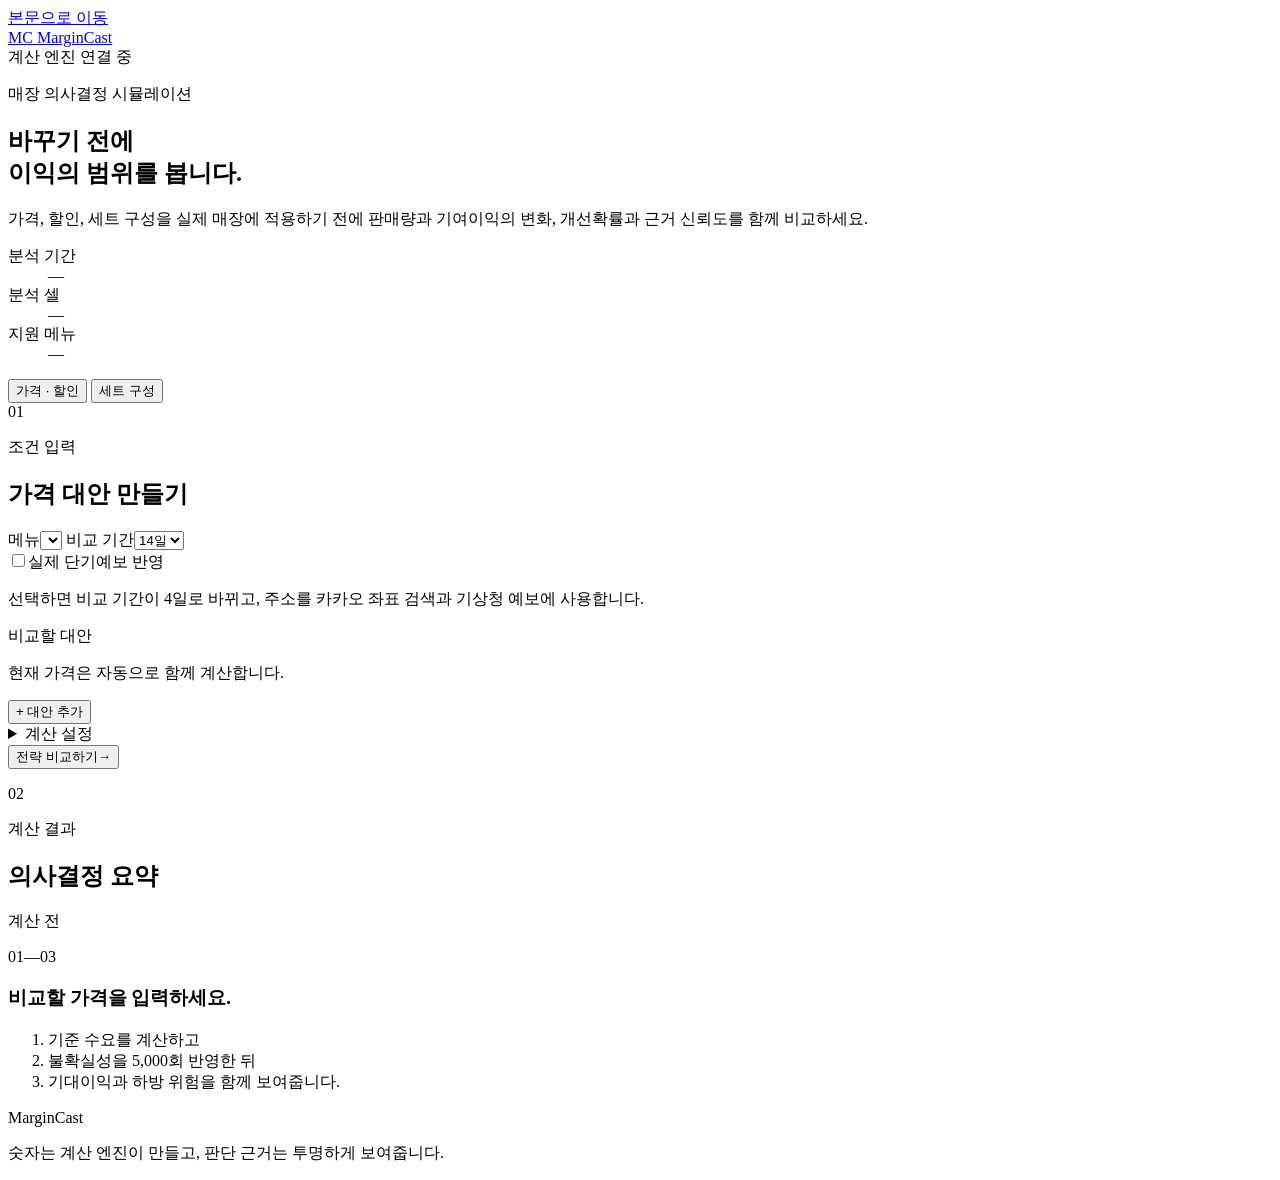
==== web/index.html @ 6df662b6 "feat: 실제 단기예보를 웹 가격 비교에 연결" ====
<!doctype html>
<html lang="ko">
<head>
  <meta charset="utf-8">
  <meta name="viewport" content="width=device-width, initial-scale=1">
  <meta name="description" content="가격·할인·세트 전략을 실행 전에 비교하는 MarginCast">
  <title>MarginCast — 매장 전략 시뮬레이션</title>
  <link rel="stylesheet" href="/assets/styles.css">
</head>
<body>
  <a class="skip-link" href="#main-content">본문으로 이동</a>

  <header class="site-header">
    <a class="brand" href="/" aria-label="MarginCast 홈">
      <span class="brand-mark" aria-hidden="true">MC</span>
      <span>MarginCast</span>
    </a>
    <div class="service-status" aria-live="polite">
      <span class="status-dot" id="status-dot"></span>
      <span id="service-status">계산 엔진 연결 중</span>
    </div>
  </header>

  <main id="main-content">
    <section class="intro" aria-labelledby="page-title">
      <p class="eyebrow">매장 의사결정 시뮬레이션</p>
      <h1 id="page-title">바꾸기 전에<br>이익의 범위를 봅니다.</h1>
      <p class="intro-copy">
        가격, 할인, 세트 구성을 실제 매장에 적용하기 전에 판매량과 기여이익의 변화,
        개선확률과 근거 신뢰도를 함께 비교하세요.
      </p>
      <dl class="data-strip" aria-label="현재 분석 데이터">
        <div><dt>분석 기간</dt><dd id="data-days">—</dd></div>
        <div><dt>분석 셀</dt><dd id="data-rows">—</dd></div>
        <div><dt>지원 메뉴</dt><dd id="menu-count">—</dd></div>
      </dl>
    </section>

    <nav class="mode-tabs" aria-label="시뮬레이션 종류" role="tablist">
      <button class="mode-tab is-active" id="price-tab" role="tab" aria-selected="true" aria-controls="price-panel" data-panel="price-panel">가격 · 할인</button>
      <button class="mode-tab" id="bundle-tab" role="tab" aria-selected="false" aria-controls="bundle-panel" data-panel="bundle-panel">세트 구성</button>
    </nav>

    <section class="simulator" id="price-panel" role="tabpanel" aria-labelledby="price-tab">
      <form class="control-panel" id="price-form">
        <div class="panel-heading">
          <span class="step-number">01</span>
          <div><p class="section-kicker">조건 입력</p><h2>가격 대안 만들기</h2></div>
        </div>

        <div class="form-grid compact-grid">
          <label>메뉴<select id="menu-select" name="menu_id" required></select></label>
          <label>비교 기간<select id="price-horizon" name="horizon_days"><option value="4">4일</option><option value="7">7일</option><option value="14" selected>14일</option><option value="30">30일</option></select></label>
        </div>

        <div class="forecast-option">
          <label class="check-label"><input id="use-forecast" type="checkbox"><span>실제 단기예보 반영</span></label>
          <p>선택하면 비교 기간이 4일로 바뀌고, 주소를 카카오 좌표 검색과 기상청 예보에 사용합니다.</p>
          <div id="forecast-address-field" hidden>
            <label>매장 주소<input id="store-address" maxlength="200" autocomplete="street-address" placeholder="도로명 또는 지번 주소"></label>
          </div>
        </div>

        <div class="scenario-heading">
          <div><span class="field-label">비교할 대안</span><p>현재 가격은 자동으로 함께 계산합니다.</p></div>
          <button class="text-button" type="button" id="add-scenario">+ 대안 추가</button>
        </div>
        <div class="scenario-list" id="scenario-list"></div>

        <details class="advanced-options">
          <summary>계산 설정</summary>
          <div class="form-grid compact-grid">
            <label>Monte Carlo 반복<input id="price-simulations" type="number" min="100" max="50000" step="100" value="5000"></label>
            <label>재현 seed<input id="price-seed" type="number" min="0" max="4294967295" value="42"></label>
          </div>
        </details>

        <button class="primary-button" id="price-submit" type="submit"><span>전략 비교하기</span><span aria-hidden="true">→</span></button>
        <p class="form-message" id="price-message" role="alert"></p>
      </form>

      <section class="result-panel" aria-labelledby="price-result-title">
        <div class="panel-heading result-heading">
          <span class="step-number">02</span>
          <div><p class="section-kicker">계산 결과</p><h2 id="price-result-title">의사결정 요약</h2></div>
          <span class="decision-badge is-idle" id="price-decision">계산 전</span>
        </div>

        <div class="empty-result" id="price-empty">
          <p class="empty-index">01—03</p>
          <h3>비교할 가격을 입력하세요.</h3>
          <ol><li>기준 수요를 계산하고</li><li>불확실성을 5,000회 반영한 뒤</li><li>기대이익과 하방 위험을 함께 보여줍니다.</li></ol>
        </div>

        <div class="result-content" id="price-result" hidden>
          <p class="recommendation-name" id="price-recommendation-name"></p>
          <p class="recommendation-reason" id="price-recommendation-reason"></p>
          <p class="context-line" id="price-weather-context"></p>
          <div class="metric-grid">
            <div class="metric-primary"><span>기대 기여이익 변화</span><strong id="price-profit-delta">—</strong></div>
            <div><span>80% 예상 범위</span><strong id="price-profit-range">—</strong></div>
            <div><span>개선확률</span><strong id="price-success">—</strong></div>
            <div><span>근거 신뢰도</span><strong id="price-confidence">—</strong></div>
          </div>
          <div class="comparison-block">
            <div class="result-subheading"><h3>전략별 기여이익</h3><span>막대는 기대값 기준</span></div>
            <div class="bar-chart" id="price-chart"></div>
          </div>
          <aside class="evidence-note"><span>해석 기준</span><p id="price-evidence"></p></aside>
        </div>
      </section>
    </section>

    <section class="simulator" id="bundle-panel" role="tabpanel" aria-labelledby="bundle-tab" hidden>
      <form class="control-panel" id="bundle-form">
        <div class="panel-heading">
          <span class="step-number">01</span>
          <div><p class="section-kicker">가정 입력</p><h2>세트 전략 만들기</h2></div>
        </div>
        <label>전략 이름<input id="bundle-name" value="치킨마요 · 콜라 세트" maxlength="50" required></label>
        <div class="form-grid compact-grid">
          <label>세트 가격<input id="bundle-price" type="number" min="1000" max="100000" step="100" value="10000" required><small>원</small></label>
          <label>비교 기간<select id="bundle-horizon"><option value="7">7일</option><option value="14" selected>14일</option><option value="30">30일</option></select></label>
        </div>
        <div class="rate-grid">
          <label>단품 고객 전환율<input id="take-rate" type="number" min="0" max="100" step="1" value="30"><small>%</small></label>
          <label>기존 동시구매 전환율<input id="copurchase-rate" type="number" min="0" max="100" step="1" value="55"><small>%</small></label>
          <label>신규 수요율<input id="incremental-rate" type="number" min="0" max="100" step="1" value="10"><small>%</small></label>
          <label>다른 메뉴 잠식률<input id="cannibalization-rate" type="number" min="0" max="100" step="1" value="2"><small>%</small></label>
        </div>
        <p class="assumption-warning">네 비율은 아직 관측값이 아닌 실험 가정입니다. 결과 신뢰도는 보수적으로 제한됩니다.</p>
        <button class="primary-button" id="bundle-submit" type="submit"><span>세트 효과 계산하기</span><span aria-hidden="true">→</span></button>
        <p class="form-message" id="bundle-message" role="alert"></p>
      </form>

      <section class="result-panel" aria-labelledby="bundle-result-title">
        <div class="panel-heading result-heading">
          <span class="step-number">02</span>
          <div><p class="section-kicker">계산 결과</p><h2 id="bundle-result-title">세트 판단 요약</h2></div>
          <span class="decision-badge is-idle" id="bundle-decision">계산 전</span>
        </div>
        <div class="empty-result" id="bundle-empty">
          <p class="empty-index">TAKE RATE</p>
          <h3>전환과 잠식 가정을 조정하세요.</h3>
          <p>예상 이익이 높더라도 근거가 가정뿐이면 작은 실험부터 권합니다.</p>
        </div>
        <div class="result-content" id="bundle-result" hidden>
          <p class="recommendation-name" id="bundle-recommendation-name"></p>
          <p class="recommendation-reason" id="bundle-recommendation-reason"></p>
          <div class="metric-grid">
            <div class="metric-primary"><span>기대 기여이익 변화</span><strong id="bundle-profit-delta">—</strong></div>
            <div><span>80% 예상 범위</span><strong id="bundle-profit-range">—</strong></div>
            <div><span>개선확률</span><strong id="bundle-success">—</strong></div>
            <div><span>근거 신뢰도</span><strong id="bundle-confidence">—</strong></div>
          </div>
          <div class="flow-summary" id="bundle-orders"></div>
          <aside class="evidence-note"><span>해석 기준</span><p id="bundle-evidence"></p></aside>
        </div>
      </section>
    </section>
  </main>

  <footer><span>MarginCast</span><p>숫자는 계산 엔진이 만들고, 판단 근거는 투명하게 보여줍니다.</p></footer>

  <template id="scenario-template">
    <fieldset class="scenario-row">
      <legend class="visually-hidden">가격 대안</legend>
      <label>이름<input class="scenario-name" maxlength="50" required></label>
      <label>정가<input class="scenario-price" type="number" min="1000" max="100000" step="100" required><small>원</small></label>
      <label>할인<input class="scenario-discount" type="number" min="0" step="100" value="0" required><small>원</small></label>
      <button class="remove-button" type="button" aria-label="이 대안 삭제">×</button>
    </fieldset>
  </template>
  <script src="/assets/app.js" defer></script>
</body>
</html>
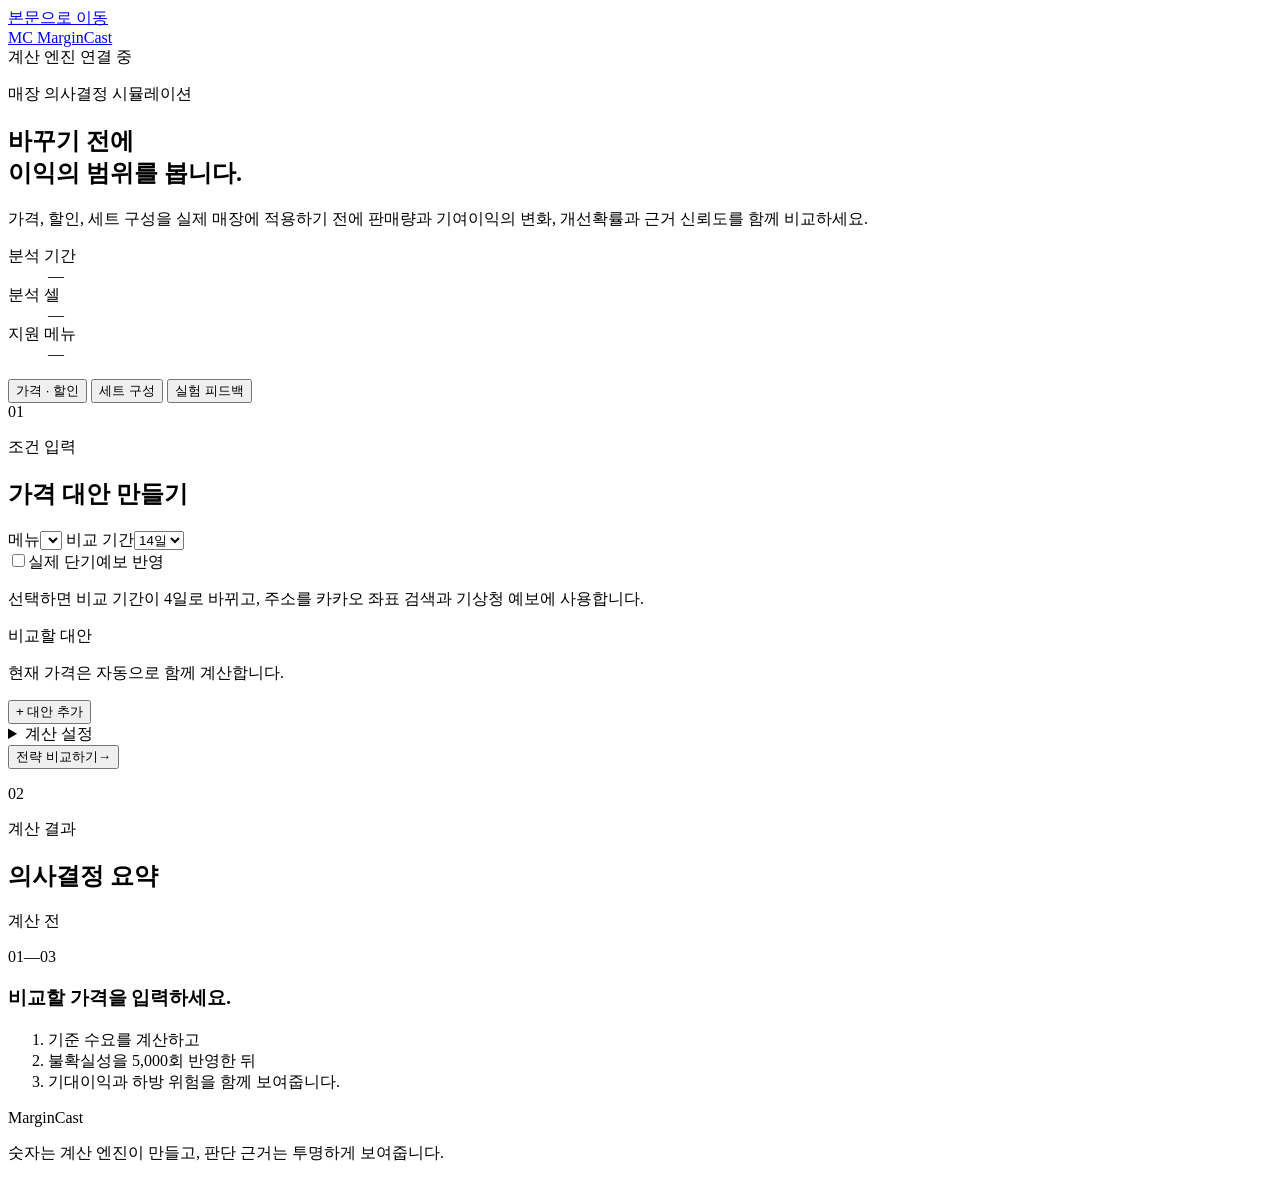
==== commit 1cdbd649: "feat: 실험 계획과 실제 결과 기록 화면 연결" ====
--- a/web/index.html
+++ b/web/index.html
@@ -39,6 +39,7 @@
     <nav class="mode-tabs" aria-label="시뮬레이션 종류" role="tablist">
       <button class="mode-tab is-active" id="price-tab" role="tab" aria-selected="true" aria-controls="price-panel" data-panel="price-panel">가격 · 할인</button>
       <button class="mode-tab" id="bundle-tab" role="tab" aria-selected="false" aria-controls="bundle-panel" data-panel="bundle-panel">세트 구성</button>
+      <button class="mode-tab" id="feedback-tab" role="tab" aria-selected="false" aria-controls="feedback-panel" data-panel="feedback-panel">실험 피드백</button>
     </nav>
 
     <section class="simulator" id="price-panel" role="tabpanel" aria-labelledby="price-tab">
@@ -155,6 +156,78 @@
           </div>
           <div class="flow-summary" id="bundle-orders"></div>
           <aside class="evidence-note"><span>해석 기준</span><p id="bundle-evidence"></p></aside>
+        </div>
+      </section>
+    </section>
+
+    <section class="simulator" id="feedback-panel" role="tabpanel" aria-labelledby="feedback-tab" hidden>
+      <div class="control-panel">
+        <div class="panel-heading">
+          <span class="step-number">01</span>
+          <div><p class="section-kicker">예측 보존</p><h2>실험 계획 저장하기</h2></div>
+        </div>
+
+        <form id="feedback-plan-form">
+          <p class="assumption-warning" id="feedback-no-prediction">먼저 가격·할인 탭에서 전략을 계산하세요. 실행 전 예측 분포를 그대로 저장합니다.</p>
+          <div class="prediction-card" id="feedback-prediction" hidden>
+            <span>저장할 예측</span>
+            <strong id="feedback-strategy">—</strong>
+            <p id="feedback-prediction-copy"></p>
+          </div>
+          <label>실험 이름<input id="feedback-name" maxlength="80" required disabled></label>
+          <div class="form-grid compact-grid feedback-dates">
+            <label>시작일<input id="feedback-start" type="date" required disabled></label>
+            <label>종료일<input id="feedback-end" type="date" required disabled></label>
+          </div>
+          <button class="primary-button" id="feedback-plan-submit" type="submit" disabled><span>실험 계획 저장하기</span><span aria-hidden="true">→</span></button>
+          <p class="form-message" id="feedback-plan-message" role="alert"></p>
+        </form>
+
+        <div class="feedback-divider"><span>실험 종료 후</span></div>
+
+        <form id="feedback-form">
+          <label>완료할 실험
+            <select id="feedback-pending" disabled><option value="">저장된 계획 없음</option></select>
+          </label>
+          <div class="pending-card" id="feedback-pending-card" hidden></div>
+          <label>기준선 산정 방식
+            <select id="feedback-baseline-method" disabled>
+              <option value="matched_period">비슷한 이전 기간</option>
+              <option value="parallel_control">병행 대조군</option>
+            </select>
+          </label>
+          <div class="form-grid feedback-actual-grid">
+            <label>실제 판매량<input id="feedback-units" type="number" min="0" step="1" required disabled><small>개</small></label>
+            <label>실제 기여이익<input id="feedback-profit" type="number" step="1" required disabled><small>원</small></label>
+            <label>기준선 기여이익<input id="feedback-baseline-profit" type="number" step="1" required disabled><small>원</small></label>
+          </div>
+          <p class="field-help">기준선은 같은 기간의 대조군 또는 날씨·요일이 비슷한 이전 기간 합계입니다.</p>
+          <button class="primary-button" id="feedback-submit" type="submit" disabled><span>실제 결과 기록하기</span><span aria-hidden="true">→</span></button>
+          <p class="form-message" id="feedback-message" role="alert"></p>
+        </form>
+      </div>
+
+      <section class="result-panel" aria-labelledby="feedback-result-title">
+        <div class="panel-heading result-heading">
+          <span class="step-number">02</span>
+          <div><p class="section-kicker">보정 상태</p><h2 id="feedback-result-title">누적 실험 평가</h2></div>
+          <span class="decision-badge is-idle" id="feedback-count">0건</span>
+        </div>
+        <div class="empty-result" id="feedback-empty">
+          <p class="empty-index">PREDICT → OBSERVE</p>
+          <h3>실제 결과가 쌓이면 예측 품질을 확인합니다.</h3>
+          <p>한 건의 결과로 모델을 자동 변경하지 않고, 오차와 예측 구간 포함률을 먼저 봅니다.</p>
+        </div>
+        <div class="result-content" id="feedback-result" hidden>
+          <p class="recommendation-name" id="feedback-summary-title">누적 보정 상태</p>
+          <p class="recommendation-reason" id="feedback-last-result"></p>
+          <div class="metric-grid">
+            <div class="metric-primary"><span>기록된 실험</span><strong id="feedback-records">—</strong></div>
+            <div><span>이익 변화 평균 절대 오차</span><strong id="feedback-delta-mae">—</strong></div>
+            <div><span>이익 변화 80% 구간 포함률</span><strong id="feedback-coverage">—</strong></div>
+            <div><span>이익 개선 방향 정확도</span><strong id="feedback-direction">—</strong></div>
+          </div>
+          <aside class="evidence-note"><span>해석 기준</span><p>실험 수가 적을 때 비율은 크게 흔들립니다. 일관된 편향과 구간 포함률을 확인한 뒤 모델 보정을 결정하세요.</p></aside>
         </div>
       </section>
     </section>
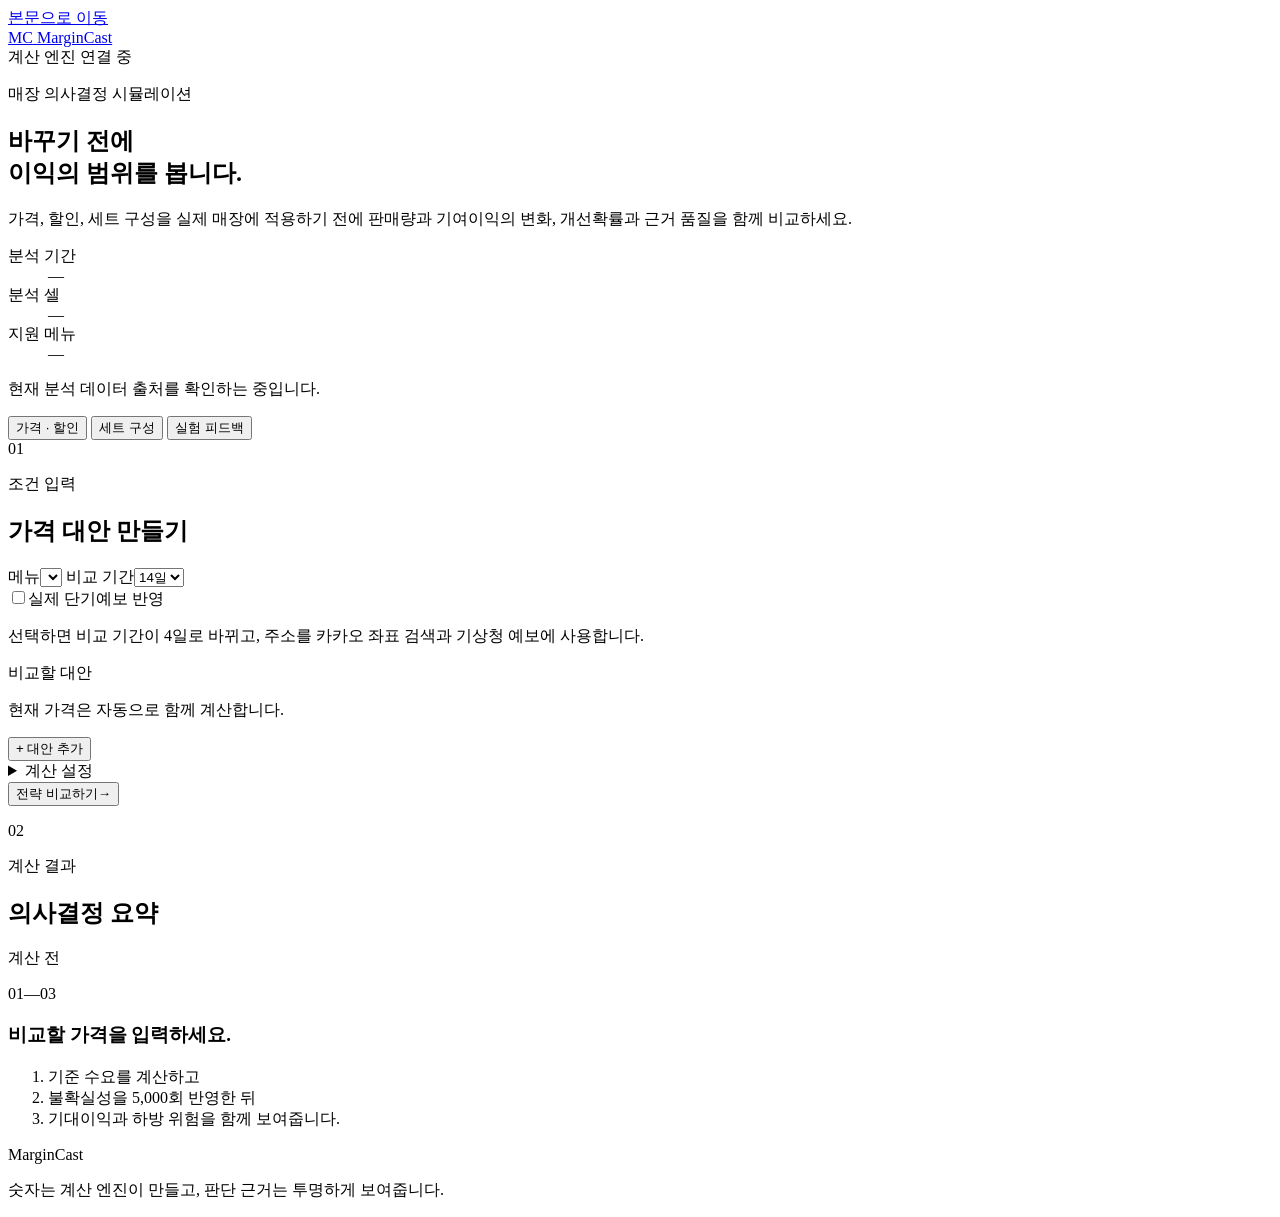
==== commit 6f221605: "feat: 의사결정 근거 출처와 품질 버전 명시" ====
--- a/web/index.html
+++ b/web/index.html
@@ -27,13 +27,14 @@
       <h1 id="page-title">바꾸기 전에<br>이익의 범위를 봅니다.</h1>
       <p class="intro-copy">
         가격, 할인, 세트 구성을 실제 매장에 적용하기 전에 판매량과 기여이익의 변화,
-        개선확률과 근거 신뢰도를 함께 비교하세요.
+        개선확률과 근거 품질을 함께 비교하세요.
       </p>
       <dl class="data-strip" aria-label="현재 분석 데이터">
         <div><dt>분석 기간</dt><dd id="data-days">—</dd></div>
         <div><dt>분석 셀</dt><dd id="data-rows">—</dd></div>
         <div><dt>지원 메뉴</dt><dd id="menu-count">—</dd></div>
       </dl>
+      <p class="data-provenance" id="data-provenance">현재 분석 데이터 출처를 확인하는 중입니다.</p>
     </section>
 
     <nav class="mode-tabs" aria-label="시뮬레이션 종류" role="tablist">
@@ -101,7 +102,7 @@
             <div class="metric-primary"><span>기대 기여이익 변화</span><strong id="price-profit-delta">—</strong></div>
             <div><span>80% 예상 범위</span><strong id="price-profit-range">—</strong></div>
             <div><span>개선확률</span><strong id="price-success">—</strong></div>
-            <div><span>근거 신뢰도</span><strong id="price-confidence">—</strong></div>
+            <div><span>근거 품질</span><strong id="price-confidence">—</strong></div>
           </div>
           <div class="comparison-block">
             <div class="result-subheading"><h3>전략별 기여이익</h3><span>막대는 기대값 기준</span></div>
@@ -129,7 +130,7 @@
           <label>신규 수요율<input id="incremental-rate" type="number" min="0" max="100" step="1" value="10"><small>%</small></label>
           <label>다른 메뉴 잠식률<input id="cannibalization-rate" type="number" min="0" max="100" step="1" value="2"><small>%</small></label>
         </div>
-        <p class="assumption-warning">네 비율은 아직 관측값이 아닌 실험 가정입니다. 결과 신뢰도는 보수적으로 제한됩니다.</p>
+        <p class="assumption-warning">네 비율은 아직 관측값이 아닌 실험 가정입니다. 근거 품질은 보수적으로 제한됩니다.</p>
         <button class="primary-button" id="bundle-submit" type="submit"><span>세트 효과 계산하기</span><span aria-hidden="true">→</span></button>
         <p class="form-message" id="bundle-message" role="alert"></p>
       </form>
@@ -152,7 +153,7 @@
             <div class="metric-primary"><span>기대 기여이익 변화</span><strong id="bundle-profit-delta">—</strong></div>
             <div><span>80% 예상 범위</span><strong id="bundle-profit-range">—</strong></div>
             <div><span>개선확률</span><strong id="bundle-success">—</strong></div>
-            <div><span>근거 신뢰도</span><strong id="bundle-confidence">—</strong></div>
+            <div><span>근거 품질</span><strong id="bundle-confidence">—</strong></div>
           </div>
           <div class="flow-summary" id="bundle-orders"></div>
           <aside class="evidence-note"><span>해석 기준</span><p id="bundle-evidence"></p></aside>
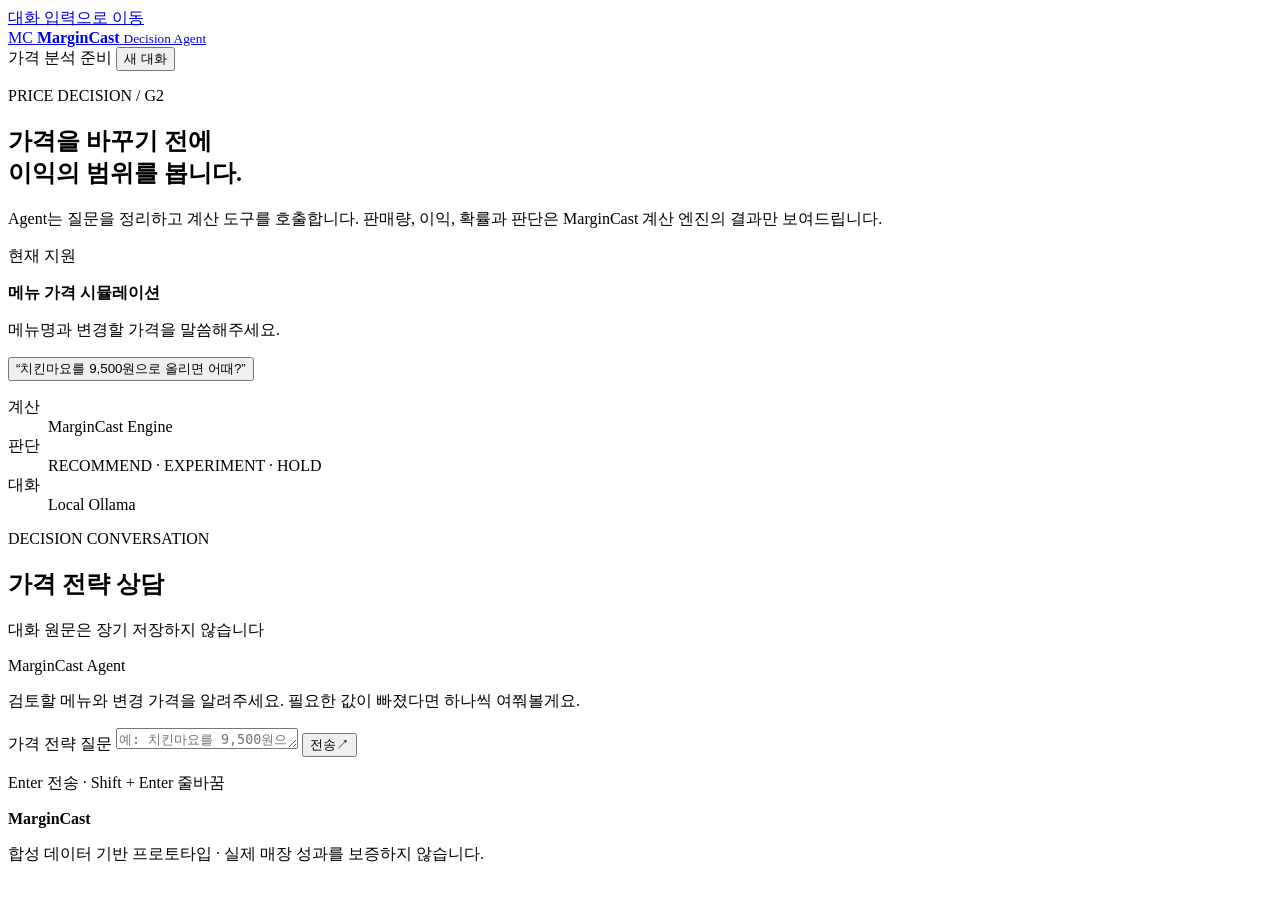
==== commit e25f588a: "feat: Agent 가격 상담 채팅 UI 구현" ====
--- a/web/index.html
+++ b/web/index.html
@@ -3,248 +3,92 @@
 <head>
   <meta charset="utf-8">
   <meta name="viewport" content="width=device-width, initial-scale=1">
-  <meta name="description" content="가격·할인·세트 전략을 실행 전에 비교하는 MarginCast">
-  <title>MarginCast — 매장 전략 시뮬레이션</title>
+  <meta name="description" content="매장 가격 결정을 계산 엔진으로 검토하는 MarginCast Agent">
+  <title>MarginCast Agent — 가격 결정 시뮬레이션</title>
   <link rel="stylesheet" href="/assets/styles.css">
 </head>
 <body>
-  <a class="skip-link" href="#main-content">본문으로 이동</a>
+  <a class="skip-link" href="#chat-composer">대화 입력으로 이동</a>
 
   <header class="site-header">
-    <a class="brand" href="/" aria-label="MarginCast 홈">
+    <a class="brand" href="/" aria-label="MarginCast Agent 홈">
       <span class="brand-mark" aria-hidden="true">MC</span>
-      <span>MarginCast</span>
+      <span class="brand-copy">
+        <strong>MarginCast</strong>
+        <small>Decision Agent</small>
+      </span>
     </a>
-    <div class="service-status" aria-live="polite">
-      <span class="status-dot" id="status-dot"></span>
-      <span id="service-status">계산 엔진 연결 중</span>
+    <div class="header-actions">
+      <span class="service-status"><i aria-hidden="true"></i>가격 분석 준비</span>
+      <button class="new-chat-button" id="new-chat" type="button">새 대화</button>
     </div>
   </header>
 
-  <main id="main-content">
-    <section class="intro" aria-labelledby="page-title">
-      <p class="eyebrow">매장 의사결정 시뮬레이션</p>
-      <h1 id="page-title">바꾸기 전에<br>이익의 범위를 봅니다.</h1>
-      <p class="intro-copy">
-        가격, 할인, 세트 구성을 실제 매장에 적용하기 전에 판매량과 기여이익의 변화,
-        개선확률과 근거 품질을 함께 비교하세요.
+  <main class="workspace">
+    <aside class="context-rail" aria-labelledby="context-title">
+      <p class="eyebrow">PRICE DECISION / G2</p>
+      <h1 id="context-title">가격을 바꾸기 전에<br>이익의 범위를 봅니다.</h1>
+      <p class="context-copy">
+        Agent는 질문을 정리하고 계산 도구를 호출합니다. 판매량, 이익, 확률과 판단은
+        MarginCast 계산 엔진의 결과만 보여드립니다.
       </p>
-      <dl class="data-strip" aria-label="현재 분석 데이터">
-        <div><dt>분석 기간</dt><dd id="data-days">—</dd></div>
-        <div><dt>분석 셀</dt><dd id="data-rows">—</dd></div>
-        <div><dt>지원 메뉴</dt><dd id="menu-count">—</dd></div>
-      </dl>
-      <p class="data-provenance" id="data-provenance">현재 분석 데이터 출처를 확인하는 중입니다.</p>
-    </section>
 
-    <nav class="mode-tabs" aria-label="시뮬레이션 종류" role="tablist">
-      <button class="mode-tab is-active" id="price-tab" role="tab" aria-selected="true" aria-controls="price-panel" data-panel="price-panel">가격 · 할인</button>
-      <button class="mode-tab" id="bundle-tab" role="tab" aria-selected="false" aria-controls="bundle-panel" data-panel="bundle-panel">세트 구성</button>
-      <button class="mode-tab" id="feedback-tab" role="tab" aria-selected="false" aria-controls="feedback-panel" data-panel="feedback-panel">실험 피드백</button>
-    </nav>
-
-    <section class="simulator" id="price-panel" role="tabpanel" aria-labelledby="price-tab">
-      <form class="control-panel" id="price-form">
-        <div class="panel-heading">
-          <span class="step-number">01</span>
-          <div><p class="section-kicker">조건 입력</p><h2>가격 대안 만들기</h2></div>
-        </div>
-
-        <div class="form-grid compact-grid">
-          <label>메뉴<select id="menu-select" name="menu_id" required></select></label>
-          <label>비교 기간<select id="price-horizon" name="horizon_days"><option value="4">4일</option><option value="7">7일</option><option value="14" selected>14일</option><option value="30">30일</option></select></label>
-        </div>
-
-        <div class="forecast-option">
-          <label class="check-label"><input id="use-forecast" type="checkbox"><span>실제 단기예보 반영</span></label>
-          <p>선택하면 비교 기간이 4일로 바뀌고, 주소를 카카오 좌표 검색과 기상청 예보에 사용합니다.</p>
-          <div id="forecast-address-field" hidden>
-            <label>매장 주소<input id="store-address" maxlength="200" autocomplete="street-address" placeholder="도로명 또는 지번 주소"></label>
-          </div>
-        </div>
-
-        <div class="scenario-heading">
-          <div><span class="field-label">비교할 대안</span><p>현재 가격은 자동으로 함께 계산합니다.</p></div>
-          <button class="text-button" type="button" id="add-scenario">+ 대안 추가</button>
-        </div>
-        <div class="scenario-list" id="scenario-list"></div>
-
-        <details class="advanced-options">
-          <summary>계산 설정</summary>
-          <div class="form-grid compact-grid">
-            <label>Monte Carlo 반복<input id="price-simulations" type="number" min="100" max="50000" step="100" value="5000"></label>
-            <label>재현 seed<input id="price-seed" type="number" min="0" max="4294967295" value="42"></label>
-          </div>
-        </details>
-
-        <button class="primary-button" id="price-submit" type="submit"><span>전략 비교하기</span><span aria-hidden="true">→</span></button>
-        <p class="form-message" id="price-message" role="alert"></p>
-      </form>
-
-      <section class="result-panel" aria-labelledby="price-result-title">
-        <div class="panel-heading result-heading">
-          <span class="step-number">02</span>
-          <div><p class="section-kicker">계산 결과</p><h2 id="price-result-title">의사결정 요약</h2></div>
-          <span class="decision-badge is-idle" id="price-decision">계산 전</span>
-        </div>
-
-        <div class="empty-result" id="price-empty">
-          <p class="empty-index">01—03</p>
-          <h3>비교할 가격을 입력하세요.</h3>
-          <ol><li>기준 수요를 계산하고</li><li>불확실성을 5,000회 반영한 뒤</li><li>기대이익과 하방 위험을 함께 보여줍니다.</li></ol>
-        </div>
-
-        <div class="result-content" id="price-result" hidden>
-          <p class="recommendation-name" id="price-recommendation-name"></p>
-          <p class="recommendation-reason" id="price-recommendation-reason"></p>
-          <p class="context-line" id="price-weather-context"></p>
-          <div class="metric-grid">
-            <div class="metric-primary"><span>기대 기여이익 변화</span><strong id="price-profit-delta">—</strong></div>
-            <div><span>80% 예상 범위</span><strong id="price-profit-range">—</strong></div>
-            <div><span>개선확률</span><strong id="price-success">—</strong></div>
-            <div><span>근거 품질</span><strong id="price-confidence">—</strong></div>
-          </div>
-          <div class="comparison-block">
-            <div class="result-subheading"><h3>전략별 기여이익</h3><span>막대는 기대값 기준</span></div>
-            <div class="bar-chart" id="price-chart"></div>
-          </div>
-          <aside class="evidence-note"><span>해석 기준</span><p id="price-evidence"></p></aside>
-        </div>
-      </section>
-    </section>
-
-    <section class="simulator" id="bundle-panel" role="tabpanel" aria-labelledby="bundle-tab" hidden>
-      <form class="control-panel" id="bundle-form">
-        <div class="panel-heading">
-          <span class="step-number">01</span>
-          <div><p class="section-kicker">가정 입력</p><h2>세트 전략 만들기</h2></div>
-        </div>
-        <label>전략 이름<input id="bundle-name" value="치킨마요 · 콜라 세트" maxlength="50" required></label>
-        <div class="form-grid compact-grid">
-          <label>세트 가격<input id="bundle-price" type="number" min="1000" max="100000" step="100" value="10000" required><small>원</small></label>
-          <label>비교 기간<select id="bundle-horizon"><option value="7">7일</option><option value="14" selected>14일</option><option value="30">30일</option></select></label>
-        </div>
-        <div class="rate-grid">
-          <label>단품 고객 전환율<input id="take-rate" type="number" min="0" max="100" step="1" value="30"><small>%</small></label>
-          <label>기존 동시구매 전환율<input id="copurchase-rate" type="number" min="0" max="100" step="1" value="55"><small>%</small></label>
-          <label>신규 수요율<input id="incremental-rate" type="number" min="0" max="100" step="1" value="10"><small>%</small></label>
-          <label>다른 메뉴 잠식률<input id="cannibalization-rate" type="number" min="0" max="100" step="1" value="2"><small>%</small></label>
-        </div>
-        <p class="assumption-warning">네 비율은 아직 관측값이 아닌 실험 가정입니다. 근거 품질은 보수적으로 제한됩니다.</p>
-        <button class="primary-button" id="bundle-submit" type="submit"><span>세트 효과 계산하기</span><span aria-hidden="true">→</span></button>
-        <p class="form-message" id="bundle-message" role="alert"></p>
-      </form>
-
-      <section class="result-panel" aria-labelledby="bundle-result-title">
-        <div class="panel-heading result-heading">
-          <span class="step-number">02</span>
-          <div><p class="section-kicker">계산 결과</p><h2 id="bundle-result-title">세트 판단 요약</h2></div>
-          <span class="decision-badge is-idle" id="bundle-decision">계산 전</span>
-        </div>
-        <div class="empty-result" id="bundle-empty">
-          <p class="empty-index">TAKE RATE</p>
-          <h3>전환과 잠식 가정을 조정하세요.</h3>
-          <p>예상 이익이 높더라도 근거가 가정뿐이면 작은 실험부터 권합니다.</p>
-        </div>
-        <div class="result-content" id="bundle-result" hidden>
-          <p class="recommendation-name" id="bundle-recommendation-name"></p>
-          <p class="recommendation-reason" id="bundle-recommendation-reason"></p>
-          <div class="metric-grid">
-            <div class="metric-primary"><span>기대 기여이익 변화</span><strong id="bundle-profit-delta">—</strong></div>
-            <div><span>80% 예상 범위</span><strong id="bundle-profit-range">—</strong></div>
-            <div><span>개선확률</span><strong id="bundle-success">—</strong></div>
-            <div><span>근거 품질</span><strong id="bundle-confidence">—</strong></div>
-          </div>
-          <div class="flow-summary" id="bundle-orders"></div>
-          <aside class="evidence-note"><span>해석 기준</span><p id="bundle-evidence"></p></aside>
-        </div>
-      </section>
-    </section>
-
-    <section class="simulator" id="feedback-panel" role="tabpanel" aria-labelledby="feedback-tab" hidden>
-      <div class="control-panel">
-        <div class="panel-heading">
-          <span class="step-number">01</span>
-          <div><p class="section-kicker">예측 보존</p><h2>실험 계획 저장하기</h2></div>
-        </div>
-
-        <form id="feedback-plan-form">
-          <p class="assumption-warning" id="feedback-no-prediction">먼저 가격·할인 탭에서 전략을 계산하세요. 실행 전 예측 분포를 그대로 저장합니다.</p>
-          <div class="prediction-card" id="feedback-prediction" hidden>
-            <span>저장할 예측</span>
-            <strong id="feedback-strategy">—</strong>
-            <p id="feedback-prediction-copy"></p>
-          </div>
-          <label>실험 이름<input id="feedback-name" maxlength="80" required disabled></label>
-          <div class="form-grid compact-grid feedback-dates">
-            <label>시작일<input id="feedback-start" type="date" required disabled></label>
-            <label>종료일<input id="feedback-end" type="date" required disabled></label>
-          </div>
-          <button class="primary-button" id="feedback-plan-submit" type="submit" disabled><span>실험 계획 저장하기</span><span aria-hidden="true">→</span></button>
-          <p class="form-message" id="feedback-plan-message" role="alert"></p>
-        </form>
-
-        <div class="feedback-divider"><span>실험 종료 후</span></div>
-
-        <form id="feedback-form">
-          <label>완료할 실험
-            <select id="feedback-pending" disabled><option value="">저장된 계획 없음</option></select>
-          </label>
-          <div class="pending-card" id="feedback-pending-card" hidden></div>
-          <label>기준선 산정 방식
-            <select id="feedback-baseline-method" disabled>
-              <option value="matched_period">비슷한 이전 기간</option>
-              <option value="parallel_control">병행 대조군</option>
-            </select>
-          </label>
-          <div class="form-grid feedback-actual-grid">
-            <label>실제 판매량<input id="feedback-units" type="number" min="0" step="1" required disabled><small>개</small></label>
-            <label>실제 기여이익<input id="feedback-profit" type="number" step="1" required disabled><small>원</small></label>
-            <label>기준선 기여이익<input id="feedback-baseline-profit" type="number" step="1" required disabled><small>원</small></label>
-          </div>
-          <p class="field-help">기준선은 같은 기간의 대조군 또는 날씨·요일이 비슷한 이전 기간 합계입니다.</p>
-          <button class="primary-button" id="feedback-submit" type="submit" disabled><span>실제 결과 기록하기</span><span aria-hidden="true">→</span></button>
-          <p class="form-message" id="feedback-message" role="alert"></p>
-        </form>
+      <div class="scope-card">
+        <p class="scope-label">현재 지원</p>
+        <strong>메뉴 가격 시뮬레이션</strong>
+        <p>메뉴명과 변경할 가격을 말씀해주세요.</p>
+        <button class="example-prompt" type="button" data-prompt="치킨마요를 9,500원으로 올리면 어때?">
+          “치킨마요를 9,500원으로 올리면 어때?”
+        </button>
       </div>
 
-      <section class="result-panel" aria-labelledby="feedback-result-title">
-        <div class="panel-heading result-heading">
-          <span class="step-number">02</span>
-          <div><p class="section-kicker">보정 상태</p><h2 id="feedback-result-title">누적 실험 평가</h2></div>
-          <span class="decision-badge is-idle" id="feedback-count">0건</span>
+      <dl class="trust-list">
+        <div><dt>계산</dt><dd>MarginCast Engine</dd></div>
+        <div><dt>판단</dt><dd>RECOMMEND · EXPERIMENT · HOLD</dd></div>
+        <div><dt>대화</dt><dd>Local Ollama</dd></div>
+      </dl>
+    </aside>
+
+    <section class="chat-panel" aria-labelledby="chat-title">
+      <div class="chat-heading">
+        <div>
+          <p class="section-label">DECISION CONVERSATION</p>
+          <h2 id="chat-title">가격 전략 상담</h2>
         </div>
-        <div class="empty-result" id="feedback-empty">
-          <p class="empty-index">PREDICT → OBSERVE</p>
-          <h3>실제 결과가 쌓이면 예측 품질을 확인합니다.</h3>
-          <p>한 건의 결과로 모델을 자동 변경하지 않고, 오차와 예측 구간 포함률을 먼저 봅니다.</p>
-        </div>
-        <div class="result-content" id="feedback-result" hidden>
-          <p class="recommendation-name" id="feedback-summary-title">누적 보정 상태</p>
-          <p class="recommendation-reason" id="feedback-last-result"></p>
-          <div class="metric-grid">
-            <div class="metric-primary"><span>기록된 실험</span><strong id="feedback-records">—</strong></div>
-            <div><span>이익 변화 평균 절대 오차</span><strong id="feedback-delta-mae">—</strong></div>
-            <div><span>이익 변화 80% 구간 포함률</span><strong id="feedback-coverage">—</strong></div>
-            <div><span>이익 개선 방향 정확도</span><strong id="feedback-direction">—</strong></div>
-          </div>
-          <aside class="evidence-note"><span>해석 기준</span><p>실험 수가 적을 때 비율은 크게 흔들립니다. 일관된 편향과 구간 포함률을 확인한 뒤 모델 보정을 결정하세요.</p></aside>
-        </div>
-      </section>
+        <p class="privacy-note">대화 원문은 장기 저장하지 않습니다</p>
+      </div>
+
+      <div class="message-list" id="chat-messages" aria-live="polite" aria-busy="false">
+        <article class="message message-agent message-welcome">
+          <span class="message-author">MarginCast Agent</span>
+          <p>검토할 메뉴와 변경 가격을 알려주세요. 필요한 값이 빠졌다면 하나씩 여쭤볼게요.</p>
+        </article>
+      </div>
+
+      <form class="chat-composer" id="chat-composer">
+        <label class="visually-hidden" for="chat-input">가격 전략 질문</label>
+        <textarea
+          id="chat-input"
+          name="message"
+          rows="1"
+          maxlength="2000"
+          placeholder="예: 치킨마요를 9,500원으로 올리면 어때?"
+          required
+        ></textarea>
+        <button class="send-button" id="send-button" type="submit" aria-label="메시지 보내기">
+          <span>전송</span><span aria-hidden="true">↗</span>
+        </button>
+        <p class="composer-hint">Enter 전송 · Shift + Enter 줄바꿈</p>
+      </form>
     </section>
   </main>
 
-  <footer><span>MarginCast</span><p>숫자는 계산 엔진이 만들고, 판단 근거는 투명하게 보여줍니다.</p></footer>
+  <footer>
+    <strong>MarginCast</strong>
+    <p>합성 데이터 기반 프로토타입 · 실제 매장 성과를 보증하지 않습니다.</p>
+  </footer>
 
-  <template id="scenario-template">
-    <fieldset class="scenario-row">
-      <legend class="visually-hidden">가격 대안</legend>
-      <label>이름<input class="scenario-name" maxlength="50" required></label>
-      <label>정가<input class="scenario-price" type="number" min="1000" max="100000" step="100" required><small>원</small></label>
-      <label>할인<input class="scenario-discount" type="number" min="0" step="100" value="0" required><small>원</small></label>
-      <button class="remove-button" type="button" aria-label="이 대안 삭제">×</button>
-    </fieldset>
-  </template>
+  <script src="/assets/chat-core.js" defer></script>
   <script src="/assets/app.js" defer></script>
 </body>
 </html>
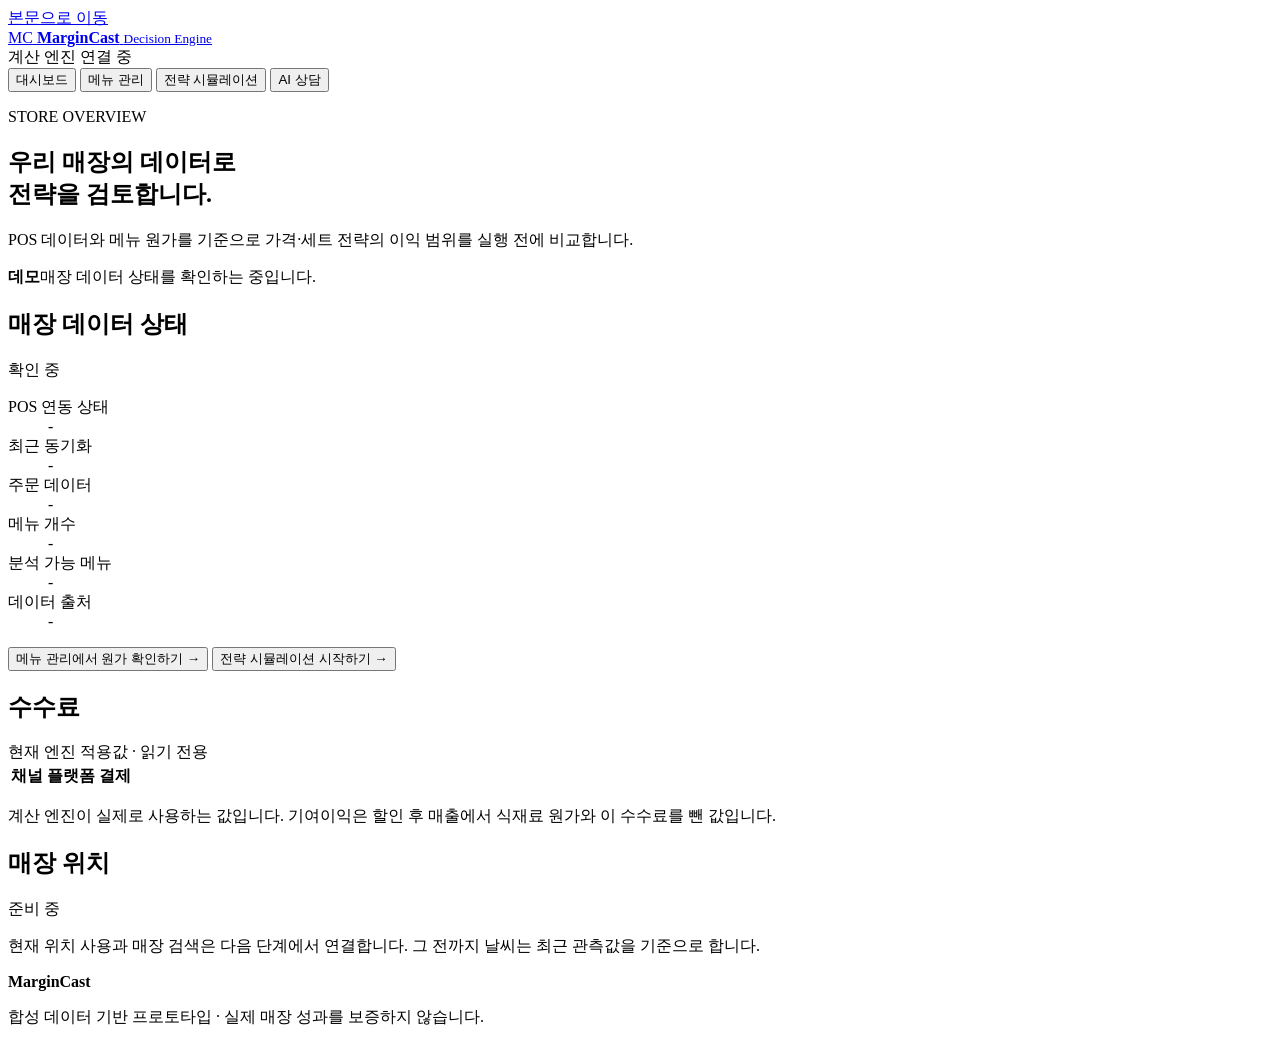
==== commit 4f564b6f: "feat: 대시보드·메뉴 관리·전략 시뮬레이션 화면 구성 Agent 채팅만 있던 화면을 대시보드, 메뉴 관리, 전략 시뮬레이션, AI 상담 탭으로 재구성한다. 원가율은 입력하지 않" ====
--- a/web/index.html
+++ b/web/index.html
@@ -3,84 +3,333 @@
 <head>
   <meta charset="utf-8">
   <meta name="viewport" content="width=device-width, initial-scale=1">
-  <meta name="description" content="매장 가격 결정을 계산 엔진으로 검토하는 MarginCast Agent">
-  <title>MarginCast Agent — 가격 결정 시뮬레이션</title>
+  <meta name="description" content="POS 데이터와 메뉴 원가로 가격·세트 전략을 실행 전에 검토하는 MarginCast">
+  <title>MarginCast — 매장 전략 시뮬레이션</title>
   <link rel="stylesheet" href="/assets/styles.css">
 </head>
 <body>
-  <a class="skip-link" href="#chat-composer">대화 입력으로 이동</a>
+  <a class="skip-link" href="#main-content">본문으로 이동</a>
 
   <header class="site-header">
-    <a class="brand" href="/" aria-label="MarginCast Agent 홈">
+    <a class="brand" href="/" aria-label="MarginCast 홈">
       <span class="brand-mark" aria-hidden="true">MC</span>
       <span class="brand-copy">
         <strong>MarginCast</strong>
-        <small>Decision Agent</small>
+        <small>Decision Engine</small>
       </span>
     </a>
     <div class="header-actions">
-      <span class="service-status"><i aria-hidden="true"></i>가격 분석 준비</span>
-      <button class="new-chat-button" id="new-chat" type="button">새 대화</button>
+      <span class="service-status"><i aria-hidden="true"></i><span id="service-status">계산 엔진 연결 중</span></span>
+      <button class="new-chat-button" id="new-chat" type="button" hidden>새 대화</button>
     </div>
   </header>
 
-  <main class="workspace">
-    <aside class="context-rail" aria-labelledby="context-title">
-      <p class="eyebrow">PRICE DECISION / G2</p>
-      <h1 id="context-title">가격을 바꾸기 전에<br>이익의 범위를 봅니다.</h1>
-      <p class="context-copy">
-        Agent는 질문을 정리하고 계산 도구를 호출합니다. 판매량, 이익, 확률과 판단은
-        MarginCast 계산 엔진의 결과만 보여드립니다.
-      </p>
-
-      <div class="scope-card">
-        <p class="scope-label">현재 지원</p>
-        <strong>메뉴 가격 시뮬레이션</strong>
-        <p>메뉴명과 변경할 가격을 말씀해주세요.</p>
-        <button class="example-prompt" type="button" data-prompt="치킨마요를 9,500원으로 올리면 어때?">
-          “치킨마요를 9,500원으로 올리면 어때?”
-        </button>
-      </div>
-
-      <dl class="trust-list">
-        <div><dt>계산</dt><dd>MarginCast Engine</dd></div>
-        <div><dt>판단</dt><dd>RECOMMEND · EXPERIMENT · HOLD</dd></div>
-        <div><dt>대화</dt><dd>Local Ollama</dd></div>
-      </dl>
-    </aside>
-
-    <section class="chat-panel" aria-labelledby="chat-title">
-      <div class="chat-heading">
+  <nav class="app-tabs" aria-label="주요 화면" role="tablist">
+    <button class="app-tab is-active" id="dashboard-tab" role="tab" aria-selected="true" tabindex="0" aria-controls="dashboard-panel" data-panel="dashboard">대시보드</button>
+    <button class="app-tab" id="menus-tab" role="tab" aria-selected="false" tabindex="-1" aria-controls="menus-panel" data-panel="menus">메뉴 관리</button>
+    <button class="app-tab" id="strategy-tab" role="tab" aria-selected="false" tabindex="-1" aria-controls="strategy-panel" data-panel="strategy">전략 시뮬레이션</button>
+    <button class="app-tab" id="agent-tab" role="tab" aria-selected="false" tabindex="-1" aria-controls="agent-panel" data-panel="agent">AI 상담</button>
+  </nav>
+
+  <main id="main-content">
+    <section class="page" id="dashboard-panel" role="tabpanel" aria-labelledby="dashboard-tab">
+      <div class="page-head">
         <div>
-          <p class="section-label">DECISION CONVERSATION</p>
-          <h2 id="chat-title">가격 전략 상담</h2>
-        </div>
-        <p class="privacy-note">대화 원문은 장기 저장하지 않습니다</p>
-      </div>
-
-      <div class="message-list" id="chat-messages" aria-live="polite" aria-busy="false">
-        <article class="message message-agent message-welcome">
-          <span class="message-author">MarginCast Agent</span>
-          <p>검토할 메뉴와 변경 가격을 알려주세요. 필요한 값이 빠졌다면 하나씩 여쭤볼게요.</p>
-        </article>
-      </div>
-
-      <form class="chat-composer" id="chat-composer">
-        <label class="visually-hidden" for="chat-input">가격 전략 질문</label>
-        <textarea
-          id="chat-input"
-          name="message"
-          rows="1"
-          maxlength="2000"
-          placeholder="예: 치킨마요를 9,500원으로 올리면 어때?"
-          required
-        ></textarea>
-        <button class="send-button" id="send-button" type="submit" aria-label="메시지 보내기">
-          <span>전송</span><span aria-hidden="true">↗</span>
-        </button>
-        <p class="composer-hint">Enter 전송 · Shift + Enter 줄바꿈</p>
+          <p class="eyebrow">STORE OVERVIEW</p>
+          <h1 class="page-title">우리 매장의 데이터로<br>전략을 검토합니다.</h1>
+        </div>
+        <p class="page-copy">POS 데이터와 메뉴 원가를 기준으로 가격·세트 전략의 이익 범위를 실행 전에 비교합니다.</p>
+      </div>
+
+      <p class="notice-strip" id="demo-notice"><strong>데모</strong><span>매장 데이터 상태를 확인하는 중입니다.</span></p>
+
+      <section class="block" aria-labelledby="pos-title">
+        <div class="block-head"><h2 id="pos-title">매장 데이터 상태</h2><span class="tag" id="pos-tag">확인 중</span></div>
+        <dl class="status-grid" id="status-grid">
+          <div><dt>POS 연동 상태</dt><dd id="st-connection">-</dd></div>
+          <div><dt>최근 동기화</dt><dd id="st-synced">-</dd></div>
+          <div><dt>주문 데이터</dt><dd id="st-orders">-</dd></div>
+          <div><dt>메뉴 개수</dt><dd id="st-menus">-</dd></div>
+          <div><dt>분석 가능 메뉴</dt><dd id="st-analyzable">-</dd></div>
+          <div><dt>데이터 출처</dt><dd id="st-dataset">-</dd></div>
+        </dl>
+        <div class="block-actions">
+          <button class="text-button" type="button" data-goto="menus">메뉴 관리에서 원가 확인하기 →</button>
+          <button class="text-button" type="button" data-goto="strategy">전략 시뮬레이션 시작하기 →</button>
+        </div>
+      </section>
+
+      <div class="two-column">
+        <section class="block" aria-labelledby="fee-title">
+          <div class="block-head"><h2 id="fee-title">수수료</h2><span class="tag">현재 엔진 적용값 · 읽기 전용</span></div>
+          <table class="fee-table">
+            <thead><tr><th scope="col">채널</th><th scope="col" class="num">플랫폼</th><th scope="col" class="num">결제</th></tr></thead>
+            <tbody id="fee-rows"></tbody>
+          </table>
+          <p class="hint">계산 엔진이 실제로 사용하는 값입니다. 기여이익은 할인 후 매출에서 식재료 원가와 이 수수료를 뺀 값입니다.</p>
+        </section>
+
+        <section class="block" aria-labelledby="location-title">
+          <div class="block-head"><h2 id="location-title">매장 위치</h2><span class="tag">준비 중</span></div>
+          <p class="location-status" id="location-status"></p>
+          <p class="hint">현재 위치 사용과 매장 검색은 다음 단계에서 연결합니다. 그 전까지 날씨는 최근 관측값을 기준으로 합니다.</p>
+        </section>
+      </div>
+    </section>
+
+    <section class="page" id="menus-panel" role="tabpanel" aria-labelledby="menus-tab" hidden>
+      <div class="page-head">
+        <div>
+          <p class="eyebrow">MENU MANAGEMENT</p>
+          <h1 class="page-title">메뉴와 원가</h1>
+        </div>
+        <p class="page-copy">POS에서 가져온 메뉴의 식재료 원가를 확인하고 수정하면 원가율과 단품 기여이익을 자동으로 계산합니다. 수정한 원가는 전략 시뮬레이션의 기여이익에도 반영됩니다.</p>
+      </div>
+
+      <div class="toolbar">
+        <p class="hint" id="menu-summary"></p>
+        <button class="solid-button" type="button" id="add-menu-toggle" aria-expanded="false" aria-controls="add-menu-form">+ 메뉴 추가</button>
+      </div>
+
+      <form class="block add-menu" id="add-menu-form" hidden>
+        <div class="block-head"><h2>새 메뉴 추가</h2></div>
+        <div class="field-grid">
+          <label>메뉴명<input id="new-name" maxlength="30" required></label>
+          <label>카테고리<select id="new-category"><option value="MAIN">메인</option><option value="SIDE">사이드</option><option value="DRINK">음료</option></select></label>
+          <label>판매가<span class="input-unit"><input id="new-price" type="number" min="1000" max="100000" step="100" required><small>원</small></span></label>
+          <label>식재료 원가<span class="input-unit"><input id="new-cost" type="number" min="0" max="100000" step="10" required><small>원</small></span></label>
+          <fieldset class="channel-field">
+            <legend>판매 채널</legend>
+            <label class="check"><input type="checkbox" name="new-channel" value="STORE" checked><span>매장</span></label>
+            <label class="check"><input type="checkbox" name="new-channel" value="DELIVERY" checked><span>배달</span></label>
+          </fieldset>
+        </div>
+        <dl class="preview-row" aria-live="polite">
+          <div><dt>원가율</dt><dd id="new-cost-rate">-</dd></div>
+          <div><dt>단품 기여이익</dt><dd id="new-contribution">-</dd></div>
+        </dl>
+        <p class="notice-strip is-wait"><strong>안내</strong><span>새 메뉴는 판매·가격 변경 이력이 없어 저장 후에도 가격 시뮬레이션과 성공확률을 제공하지 않습니다.</span></p>
+        <div class="form-actions">
+          <button class="solid-button" type="submit" id="add-menu-submit">메뉴 저장</button>
+          <button class="text-button" type="button" id="add-menu-cancel">닫기</button>
+        </div>
+        <p class="form-message" id="add-menu-message" role="alert"></p>
       </form>
+
+      <div class="table-wrap">
+        <table class="menu-table" id="menu-table">
+          <thead>
+            <tr>
+              <th scope="col" data-debug-only>내부 ID</th>
+              <th scope="col">메뉴</th>
+              <th scope="col" class="num">판매가</th>
+              <th scope="col" class="num">식재료 원가</th>
+              <th scope="col" class="num">원가율</th>
+              <th scope="col" class="num">단품 기여이익</th>
+              <th scope="col">분석 상태</th>
+            </tr>
+          </thead>
+          <tbody id="menu-rows"></tbody>
+        </table>
+      </div>
+      <p class="hint">판매가는 POS 값이라 이 화면에서 수정하지 않습니다. 단품 기여이익은 매장·배달 판매 비중과 수수료를 반영한 1개당 값입니다.</p>
+      <p class="form-message" id="menu-message" role="alert"></p>
     </section>
+
+    <section class="page" id="strategy-panel" role="tabpanel" aria-labelledby="strategy-tab" hidden>
+      <div class="page-head">
+        <div>
+          <p class="eyebrow">STRATEGY SIMULATION</p>
+          <h1 class="page-title">바꾸기 전에<br>이익의 범위를 봅니다.</h1>
+        </div>
+        <p class="page-copy">가격·할인 또는 세트 구성을 정하면 기여이익 변화와 개선확률, 근거 품질을 함께 보여줍니다.</p>
+      </div>
+
+      <div class="subtabs" role="tablist" aria-label="전략 종류">
+        <button class="subtab is-active" id="price-subtab" role="tab" aria-selected="true" data-strategy="price">가격 · 할인</button>
+        <button class="subtab" id="bundle-subtab" role="tab" aria-selected="false" data-strategy="bundle">세트 구성</button>
+      </div>
+
+      <div class="simulator" id="price-strategy">
+        <form class="control-panel" id="price-form">
+          <div class="field-grid">
+            <label class="wide">메뉴<select id="price-menu" required></select></label>
+            <label>분석 기간<select id="price-horizon"><option value="7">7일</option><option value="14">14일</option><option value="30">30일</option></select></label>
+          </div>
+          <p class="hint" id="price-menu-note"></p>
+          <p class="cost-line" id="price-cost-line"></p>
+
+          <div class="scenario-heading">
+            <div><span class="field-label">변경 가격 또는 할인</span><p class="hint">현재 가격은 자동으로 함께 계산합니다.</p></div>
+            <button class="text-button" type="button" id="add-scenario">+ 대안 추가</button>
+          </div>
+          <div class="scenario-list" id="scenario-list"></div>
+
+          <div class="debug-box" data-debug-only>
+            <p class="debug-title">개발자 설정 (?debug=1)</p>
+            <div class="field-grid">
+              <label>Monte Carlo 반복<input id="price-simulations" type="number" min="100" max="50000" step="100"></label>
+              <label>재현 seed<input id="price-seed" type="number" min="0" max="4294967295"></label>
+            </div>
+          </div>
+
+          <button class="solid-button block-button" id="price-submit" type="submit">전략 비교하기</button>
+          <p class="form-message" id="price-message" role="alert"></p>
+        </form>
+
+        <section class="result-panel" aria-labelledby="price-result-title">
+          <div class="result-head"><h2 id="price-result-title">의사결정 요약</h2><span class="decision-badge is-idle" id="price-decision">계산 전</span></div>
+          <div class="empty-result" id="price-empty">
+            <h4>비교할 가격을 입력하세요.</h4>
+            <p>기준 수요를 계산하고 불확실성을 반영해 기대 기여이익과 하방 위험을 함께 보여줍니다.</p>
+          </div>
+          <div class="result-content" id="price-result" hidden>
+            <p class="stale-note" id="price-stale" hidden>입력이 바뀌었습니다. 아래 결과는 이전 조건의 계산입니다. 다시 계산하세요.</p>
+            <p class="recommendation-name" id="price-recommendation-name"></p>
+            <p class="recommendation-reason" id="price-recommendation-reason"></p>
+            <div class="metric-grid">
+              <div class="metric-primary"><span>기대 기여이익 변화</span><strong id="price-profit-delta">-</strong></div>
+              <div><span>80% 예상 범위</span><strong id="price-profit-range">-</strong></div>
+              <div><span>개선확률</span><strong id="price-success">-</strong></div>
+              <div><span>근거 품질</span><strong id="price-confidence">-</strong></div>
+            </div>
+            <div class="comparison-block">
+              <div class="result-subheading"><h4>전략별 기여이익</h4><span>막대는 기대값 기준</span></div>
+              <div class="bar-chart" id="price-chart"></div>
+            </div>
+            <aside class="evidence-note"><span>해석 기준</span><p id="price-evidence"></p></aside>
+            <aside class="evidence-note"><span>계산 기준</span><p id="price-basis"></p></aside>
+            <details class="debug-box" data-debug-only><summary>모델 파라미터</summary><pre id="price-debug"></pre></details>
+          </div>
+        </section>
+      </div>
+
+      <div class="simulator" id="bundle-strategy" hidden>
+        <form class="control-panel" id="bundle-form">
+          <div class="field-grid">
+            <label class="wide">주메뉴<select id="bundle-main" required></select></label>
+          </div>
+          <fieldset class="component-field">
+            <legend>구성 메뉴 <small>(1~4개)</small></legend>
+            <div class="check-list" id="bundle-components"></div>
+          </fieldset>
+          <div class="field-grid">
+            <label>세트 가격<span class="input-unit"><input id="bundle-price" type="number" min="1000" max="100000" step="100" required><small>원</small></span></label>
+            <label>분석 기간<select id="bundle-horizon"><option value="7">7일</option><option value="14">14일</option><option value="30">30일</option></select></label>
+          </div>
+          <p class="hint" id="bundle-price-note"></p>
+          <p class="hint">새로 추가한 메뉴는 판매 이력이 쌓이면 세트 구성에 사용할 수 있습니다.</p>
+
+          <div class="debug-box" data-debug-only>
+            <p class="debug-title">개발자 설정 (?debug=1)</p>
+            <div class="field-grid">
+              <label>Monte Carlo 반복<input id="bundle-simulations" type="number" min="100" max="50000" step="100"></label>
+              <label>재현 seed<input id="bundle-seed" type="number" min="0" max="4294967295"></label>
+            </div>
+          </div>
+
+          <section class="observation" aria-labelledby="observation-title" aria-live="polite">
+            <h4 id="observation-title">POS에서 확인된 값</h4>
+            <dl class="observed-list" id="bundle-observed"></dl>
+            <h4>판매 데이터만으로 확인할 수 없는 값</h4>
+            <p class="hint">아래 값은 과거 주문만으로 알 수 없어 계획용 가정으로만 비교합니다.</p>
+            <ul class="unknown-list" id="bundle-unknown"></ul>
+          </section>
+
+          <button class="solid-button block-button" id="bundle-plan-submit" type="button">계획 시나리오로 비교</button>
+          <details class="advanced-options" id="bundle-advanced">
+            <summary>고급 가정 직접 입력</summary>
+            <p class="hint">네 값을 모두 직접 입력해야 계산합니다. 비워 둔 값은 채우지 않습니다.</p>
+            <div class="field-grid" id="bundle-rate-grid">
+              <label>단품 고객 전환율<span class="input-unit"><input data-rate="take_rate" type="number" min="0" max="100" step="1"><small>%</small></span></label>
+              <label>기존 동시구매 전환율<span class="input-unit"><input data-rate="copurchase_take_rate" type="number" min="0" max="100" step="1"><small>%</small></span></label>
+              <label>신규 수요율<span class="input-unit"><input data-rate="incremental_demand_rate" type="number" min="0" max="100" step="1"><small>%</small></span></label>
+              <label>다른 메뉴 잠식률<span class="input-unit"><input data-rate="cannibalization_rate" type="number" min="0" max="100" step="1"><small>%</small></span></label>
+            </div>
+            <button class="ghost-button" id="bundle-manual-submit" type="button">직접 입력 값으로 계산</button>
+          </details>
+          <p class="form-message" id="bundle-message" role="alert"></p>
+        </form>
+
+        <section class="result-panel" aria-labelledby="bundle-result-title">
+          <div class="result-head"><h2 id="bundle-result-title">세트 판단 요약</h2></div>
+          <div class="empty-result" id="bundle-empty">
+            <h4>세트 구성을 고르면 관측값부터 보여줍니다.</h4>
+            <p>예상 이익이 높더라도 근거가 계획용 가정뿐이면 작은 실험부터 권합니다.</p>
+          </div>
+          <div class="result-content" id="bundle-result" hidden>
+            <p class="stale-note" id="bundle-stale" hidden>입력이 바뀌었습니다. 아래 결과는 이전 조건의 계산입니다. 다시 계산하세요.</p>
+            <div class="table-wrap">
+              <table class="bundle-table">
+                <thead><tr><th scope="col">시나리오</th><th scope="col" class="num">기대 기여이익 변화</th><th scope="col" class="num">80% 범위</th><th scope="col" class="num">개선확률</th><th scope="col">근거 품질</th><th scope="col">판단</th></tr></thead>
+                <tbody id="bundle-rows"></tbody>
+              </table>
+            </div>
+            <aside class="evidence-note"><span>해석 기준</span><p id="bundle-evidence"></p></aside>
+            <aside class="evidence-note"><span>계산 기준</span><p id="bundle-basis"></p></aside>
+          </div>
+        </section>
+      </div>
+    </section>
+
+    <div class="workspace" id="agent-panel" role="tabpanel" aria-labelledby="agent-tab" hidden>
+      <aside class="context-rail" aria-labelledby="context-title">
+        <p class="eyebrow">AI 상담</p>
+        <h1 id="context-title" class="rail-title">가격을 바꾸기 전에<br>이익의 범위를 봅니다.</h1>
+        <p class="context-copy">
+          Agent는 질문을 정리하고 계산 도구를 호출합니다. 판매량, 이익, 확률과 판단은
+          MarginCast 계산 엔진의 결과만 보여드립니다.
+        </p>
+
+        <div class="scope-card">
+          <p class="scope-label">현재 지원</p>
+          <strong>메뉴 가격 시뮬레이션</strong>
+          <p>메뉴명과 변경할 가격을 말씀해주세요.</p>
+          <button class="example-prompt" type="button" data-prompt="치킨마요를 9,500원으로 올리면 어때?">
+            “치킨마요를 9,500원으로 올리면 어때?”
+          </button>
+        </div>
+
+        <dl class="trust-list">
+          <div><dt>계산</dt><dd>MarginCast Engine</dd></div>
+          <div><dt>판단</dt><dd>RECOMMEND · EXPERIMENT · HOLD</dd></div>
+          <div><dt>대화</dt><dd>Local Ollama</dd></div>
+        </dl>
+      </aside>
+
+      <section class="chat-panel" aria-labelledby="chat-title">
+        <div class="chat-heading">
+          <div>
+            <p class="section-label">DECISION CONVERSATION</p>
+            <h2 id="chat-title">가격 전략 상담</h2>
+          </div>
+          <p class="privacy-note">대화 원문은 장기 저장하지 않습니다</p>
+        </div>
+
+        <div class="message-list" id="chat-messages" aria-live="polite" aria-busy="false">
+          <article class="message message-agent message-welcome">
+            <span class="message-author">MarginCast Agent</span>
+            <p>검토할 메뉴와 변경 가격을 알려주세요. 필요한 값이 빠졌다면 하나씩 여쭤볼게요.</p>
+          </article>
+        </div>
+
+        <form class="chat-composer" id="chat-composer">
+          <label class="visually-hidden" for="chat-input">가격 전략 질문</label>
+          <textarea
+            id="chat-input"
+            name="message"
+            rows="1"
+            maxlength="2000"
+            placeholder="예: 치킨마요를 9,500원으로 올리면 어때?"
+            required
+          ></textarea>
+          <button class="send-button" id="send-button" type="submit" aria-label="메시지 보내기">
+            <span>전송</span><span aria-hidden="true">↗</span>
+          </button>
+          <p class="composer-hint">Enter 전송 · Shift + Enter 줄바꿈</p>
+        </form>
+      </section>
+    </div>
   </main>
 
   <footer>
@@ -88,7 +337,18 @@
     <p>합성 데이터 기반 프로토타입 · 실제 매장 성과를 보증하지 않습니다.</p>
   </footer>
 
+  <template id="scenario-template">
+    <fieldset class="scenario-row">
+      <legend class="visually-hidden">가격 대안</legend>
+      <label>변경 가격<span class="input-unit"><input class="scenario-price" type="number" min="1000" max="100000" step="100" required><small>원</small></span></label>
+      <label>할인<span class="input-unit"><input class="scenario-discount" type="number" min="0" step="100" value="0" required><small>원</small></span></label>
+      <button class="remove-button" type="button" aria-label="이 대안 삭제">×</button>
+    </fieldset>
+  </template>
+
   <script src="/assets/chat-core.js" defer></script>
+  <script src="/assets/store-model.js" defer></script>
   <script src="/assets/app.js" defer></script>
+  <script src="/assets/store-ui.js" defer></script>
 </body>
 </html>
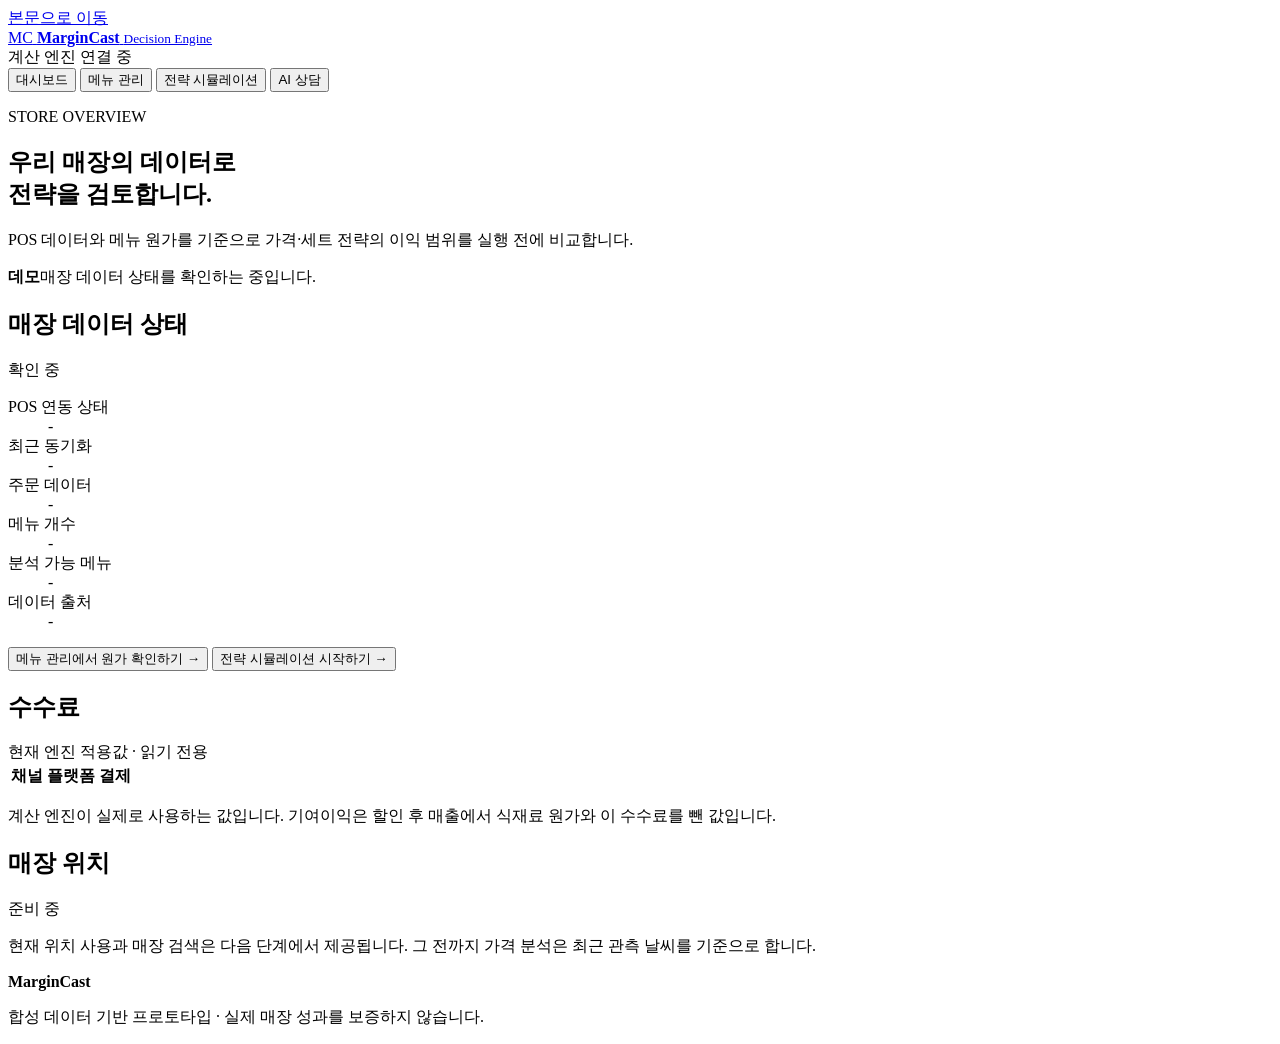
==== commit 00587b3c: "feat: 처음 쓰는 사장님 기준으로 화면 문구와 반응형 정리 내부 enum·출처 이름(USER, POS_HISTORY, 미보정, MEDIUM 등)이 일반 화면에 보이지 않도록 사" ====
--- a/web/index.html
+++ b/web/index.html
@@ -41,17 +41,17 @@
         <p class="page-copy">POS 데이터와 메뉴 원가를 기준으로 가격·세트 전략의 이익 범위를 실행 전에 비교합니다.</p>
       </div>
 
-      <p class="notice-strip" id="demo-notice"><strong>데모</strong><span>매장 데이터 상태를 확인하는 중입니다.</span></p>
+      <p class="notice-strip is-info" id="demo-notice"><strong>데모</strong><span>매장 데이터 상태를 확인하는 중입니다.</span></p>
 
       <section class="block" aria-labelledby="pos-title">
         <div class="block-head"><h2 id="pos-title">매장 데이터 상태</h2><span class="tag" id="pos-tag">확인 중</span></div>
         <dl class="status-grid" id="status-grid">
-          <div><dt>POS 연동 상태</dt><dd id="st-connection">-</dd></div>
-          <div><dt>최근 동기화</dt><dd id="st-synced">-</dd></div>
-          <div><dt>주문 데이터</dt><dd id="st-orders">-</dd></div>
-          <div><dt>메뉴 개수</dt><dd id="st-menus">-</dd></div>
-          <div><dt>분석 가능 메뉴</dt><dd id="st-analyzable">-</dd></div>
-          <div><dt>데이터 출처</dt><dd id="st-dataset">-</dd></div>
+          <div><dt>POS 연동 상태</dt><dd id="st-connection">-</dd><small id="st-connection-note"></small></div>
+          <div><dt>최근 동기화</dt><dd id="st-synced">-</dd><small id="st-synced-note"></small></div>
+          <div><dt>주문 데이터</dt><dd id="st-orders">-</dd><small id="st-orders-note"></small></div>
+          <div><dt>메뉴 개수</dt><dd id="st-menus">-</dd><small id="st-menus-note"></small></div>
+          <div><dt>분석 가능 메뉴</dt><dd id="st-analyzable">-</dd><small id="st-analyzable-note"></small></div>
+          <div><dt>데이터 출처</dt><dd id="st-dataset">-</dd><small id="st-dataset-note"></small></div>
         </dl>
         <div class="block-actions">
           <button class="text-button" type="button" data-goto="menus">메뉴 관리에서 원가 확인하기 →</button>
@@ -72,7 +72,7 @@
         <section class="block" aria-labelledby="location-title">
           <div class="block-head"><h2 id="location-title">매장 위치</h2><span class="tag">준비 중</span></div>
           <p class="location-status" id="location-status"></p>
-          <p class="hint">현재 위치 사용과 매장 검색은 다음 단계에서 연결합니다. 그 전까지 날씨는 최근 관측값을 기준으로 합니다.</p>
+          <p class="hint">현재 위치 사용과 매장 검색은 다음 단계에서 제공됩니다. 그 전까지 가격 분석은 최근 관측 날씨를 기준으로 합니다.</p>
         </section>
       </div>
     </section>
@@ -90,6 +90,9 @@
         <p class="hint" id="menu-summary"></p>
         <button class="solid-button" type="button" id="add-menu-toggle" aria-expanded="false" aria-controls="add-menu-form">+ 메뉴 추가</button>
       </div>
+
+      <p class="formula-note">원가율 = 식재료 원가 ÷ 판매가 · 단품 기여이익 = 판매가 − 식재료 원가 − 수수료</p>
+      <p class="form-message" id="menu-message" role="alert"></p>
 
       <form class="block add-menu" id="add-menu-form" hidden>
         <div class="block-head"><h2>새 메뉴 추가</h2></div>
@@ -97,7 +100,7 @@
           <label>메뉴명<input id="new-name" maxlength="30" required></label>
           <label>카테고리<select id="new-category"><option value="MAIN">메인</option><option value="SIDE">사이드</option><option value="DRINK">음료</option></select></label>
           <label>판매가<span class="input-unit"><input id="new-price" type="number" min="1000" max="100000" step="100" required><small>원</small></span></label>
-          <label>식재료 원가<span class="input-unit"><input id="new-cost" type="number" min="0" max="100000" step="10" required><small>원</small></span></label>
+          <label>식재료 원가 <small class="label-hint">(1개당 재료비)</small><span class="input-unit"><input id="new-cost" type="number" min="0" max="100000" step="10" required><small>원</small></span></label>
           <fieldset class="channel-field">
             <legend>판매 채널</legend>
             <label class="check"><input type="checkbox" name="new-channel" value="STORE" checked><span>매장</span></label>
@@ -132,8 +135,7 @@
           <tbody id="menu-rows"></tbody>
         </table>
       </div>
-      <p class="hint">판매가는 POS 값이라 이 화면에서 수정하지 않습니다. 단품 기여이익은 매장·배달 판매 비중과 수수료를 반영한 1개당 값입니다.</p>
-      <p class="form-message" id="menu-message" role="alert"></p>
+      <p class="hint">판매가는 POS 값이라 이 화면에서 수정하지 않습니다. 단품 기여이익은 매장·배달 판매 비중과 수수료를 반영한 1개당 값입니다. 원가를 고친 뒤 Enter 또는 [저장]을 누르세요.</p>
     </section>
 
     <section class="page" id="strategy-panel" role="tabpanel" aria-labelledby="strategy-tab" hidden>
@@ -146,11 +148,11 @@
       </div>
 
       <div class="subtabs" role="tablist" aria-label="전략 종류">
-        <button class="subtab is-active" id="price-subtab" role="tab" aria-selected="true" data-strategy="price">가격 · 할인</button>
-        <button class="subtab" id="bundle-subtab" role="tab" aria-selected="false" data-strategy="bundle">세트 구성</button>
-      </div>
-
-      <div class="simulator" id="price-strategy">
+        <button class="subtab is-active" id="price-subtab" role="tab" aria-selected="true" tabindex="0" aria-controls="price-strategy" data-strategy="price">가격 · 할인</button>
+        <button class="subtab" id="bundle-subtab" role="tab" aria-selected="false" tabindex="-1" aria-controls="bundle-strategy" data-strategy="bundle">세트 구성</button>
+      </div>
+
+      <div class="simulator" id="price-strategy" role="tabpanel" aria-labelledby="price-subtab">
         <form class="control-panel" id="price-form">
           <div class="field-grid">
             <label class="wide">메뉴<select id="price-menu" required></select></label>
@@ -160,7 +162,7 @@
           <p class="cost-line" id="price-cost-line"></p>
 
           <div class="scenario-heading">
-            <div><span class="field-label">변경 가격 또는 할인</span><p class="hint">현재 가격은 자동으로 함께 계산합니다.</p></div>
+            <div><span class="field-label">변경 가격 또는 할인</span><p class="hint">현재 가격은 자동으로 함께 비교합니다. 할인은 정가에서 깎아 주는 금액입니다.</p></div>
             <button class="text-button" type="button" id="add-scenario">+ 대안 추가</button>
           </div>
           <div class="scenario-list" id="scenario-list"></div>
@@ -186,25 +188,26 @@
           <div class="result-content" id="price-result" hidden>
             <p class="stale-note" id="price-stale" hidden>입력이 바뀌었습니다. 아래 결과는 이전 조건의 계산입니다. 다시 계산하세요.</p>
             <p class="recommendation-name" id="price-recommendation-name"></p>
-            <p class="recommendation-reason" id="price-recommendation-reason"></p>
+            <p class="recommendation-guidance" id="price-guidance"></p>
             <div class="metric-grid">
-              <div class="metric-primary"><span>기대 기여이익 변화</span><strong id="price-profit-delta">-</strong></div>
-              <div><span>80% 예상 범위</span><strong id="price-profit-range">-</strong></div>
-              <div><span>개선확률</span><strong id="price-success">-</strong></div>
-              <div><span>근거 품질</span><strong id="price-confidence">-</strong></div>
-            </div>
+              <div class="metric-primary"><span>기대 기여이익 변화</span><strong id="price-profit-delta">-</strong><small>현재 가격 대비, 선택 기간 동안의 기대값</small></div>
+              <div><span>80% 예상 범위</span><strong id="price-profit-range">-</strong><small>10번 중 8번은 이 범위 안</small></div>
+              <div><span>개선확률</span><strong id="price-success">-</strong><small>현재 가격보다 이익이 늘 가능성</small></div>
+              <div><span>근거 품질</span><strong id="price-confidence">-</strong><small>예측이 얼마나 탄탄한 데이터에 기대는지</small></div>
+            </div>
+            <p class="recommendation-reason"><span>판단 이유</span><em id="price-recommendation-reason"></em></p>
             <div class="comparison-block">
               <div class="result-subheading"><h4>전략별 기여이익</h4><span>막대는 기대값 기준</span></div>
               <div class="bar-chart" id="price-chart"></div>
             </div>
-            <aside class="evidence-note"><span>해석 기준</span><p id="price-evidence"></p></aside>
+            <aside class="evidence-note"><span>근거 자세히</span><p id="price-evidence"></p></aside>
             <aside class="evidence-note"><span>계산 기준</span><p id="price-basis"></p></aside>
             <details class="debug-box" data-debug-only><summary>모델 파라미터</summary><pre id="price-debug"></pre></details>
           </div>
         </section>
       </div>
 
-      <div class="simulator" id="bundle-strategy" hidden>
+      <div class="simulator" id="bundle-strategy" role="tabpanel" aria-labelledby="bundle-subtab" hidden>
         <form class="control-panel" id="bundle-form">
           <div class="field-grid">
             <label class="wide">주메뉴<select id="bundle-main" required></select></label>
@@ -229,22 +232,28 @@
           </div>
 
           <section class="observation" aria-labelledby="observation-title" aria-live="polite">
-            <h4 id="observation-title">POS에서 확인된 값</h4>
+            <h4 id="observation-title">POS에서 확인된 값 <small>(과거 주문 기준)</small></h4>
             <dl class="observed-list" id="bundle-observed"></dl>
             <h4>판매 데이터만으로 확인할 수 없는 값</h4>
-            <p class="hint">아래 값은 과거 주문만으로 알 수 없어 계획용 가정으로만 비교합니다.</p>
+            <p class="hint">세트를 팔았을 때 어떻게 달라질지는 과거 주문만으로 알 수 없습니다. 아래 효과는 계획용 가정으로만 비교합니다.</p>
             <ul class="unknown-list" id="bundle-unknown"></ul>
           </section>
 
           <button class="solid-button block-button" id="bundle-plan-submit" type="button">계획 시나리오로 비교</button>
+          <p class="hint plan-disclaimer">보수·기준·낙관 시나리오는 계획용 가정이며 실제 POS 데이터에서 추정된 값이 아닙니다.</p>
           <details class="advanced-options" id="bundle-advanced">
             <summary>고급 가정 직접 입력</summary>
-            <p class="hint">네 값을 모두 직접 입력해야 계산합니다. 비워 둔 값은 채우지 않습니다.</p>
+            <p class="hint">네 값을 모두 직접 입력해야 계산합니다. 비워 둔 값은 채우지 않으며, 입력한 값은 직접 입력한 가정으로 표시됩니다.</p>
             <div class="field-grid" id="bundle-rate-grid">
-              <label>단품 고객 전환율<span class="input-unit"><input data-rate="take_rate" type="number" min="0" max="100" step="1"><small>%</small></span></label>
-              <label>기존 동시구매 전환율<span class="input-unit"><input data-rate="copurchase_take_rate" type="number" min="0" max="100" step="1"><small>%</small></span></label>
-              <label>신규 수요율<span class="input-unit"><input data-rate="incremental_demand_rate" type="number" min="0" max="100" step="1"><small>%</small></span></label>
-              <label>다른 메뉴 잠식률<span class="input-unit"><input data-rate="cannibalization_rate" type="number" min="0" max="100" step="1"><small>%</small></span></label>
+              <label>세트를 고르는 단품 고객 비율<span class="input-unit"><input data-rate="take_rate" type="number" min="0" max="100" step="1"><small>%</small></span></label>
+              <label>세트로 바꾸는 기존 동시구매 고객 비율<span class="input-unit"><input data-rate="copurchase_take_rate" type="number" min="0" max="100" step="1"><small>%</small></span></label>
+              <label>세트 때문에 새로 생기는 주문 비율<span class="input-unit"><input data-rate="incremental_demand_rate" type="number" min="0" max="100" step="1"><small>%</small></span></label>
+              <label>다른 메뉴에서 옮겨 오는 주문 비율<span class="input-unit"><input data-rate="cannibalization_rate" type="number" min="0" max="100" step="1"><small>%</small></span></label>
+            </div>
+            <div class="plan-values" id="bundle-plan-values" hidden>
+              <p class="plan-values-title">계획 시나리오가 사용하는 가정 (참고)</p>
+              <div class="table-wrap"><table class="plan-table"><thead><tr><th scope="col">시나리오</th><th scope="col" class="num">단품 전환</th><th scope="col" class="num">동시구매 전환</th><th scope="col" class="num">신규 수요</th><th scope="col" class="num">다른 메뉴 잠식</th></tr></thead><tbody id="bundle-plan-rows"></tbody></table></div>
+              <p class="hint" id="bundle-plan-disclaimer"></p>
             </div>
             <button class="ghost-button" id="bundle-manual-submit" type="button">직접 입력 값으로 계산</button>
           </details>
@@ -259,13 +268,14 @@
           </div>
           <div class="result-content" id="bundle-result" hidden>
             <p class="stale-note" id="bundle-stale" hidden>입력이 바뀌었습니다. 아래 결과는 이전 조건의 계산입니다. 다시 계산하세요.</p>
+            <p class="plan-banner" id="bundle-plan-banner"></p>
             <div class="table-wrap">
               <table class="bundle-table">
                 <thead><tr><th scope="col">시나리오</th><th scope="col" class="num">기대 기여이익 변화</th><th scope="col" class="num">80% 범위</th><th scope="col" class="num">개선확률</th><th scope="col">근거 품질</th><th scope="col">판단</th></tr></thead>
                 <tbody id="bundle-rows"></tbody>
               </table>
             </div>
-            <aside class="evidence-note"><span>해석 기준</span><p id="bundle-evidence"></p></aside>
+            <aside class="evidence-note"><span>근거 자세히</span><p id="bundle-evidence"></p></aside>
             <aside class="evidence-note"><span>계산 기준</span><p id="bundle-basis"></p></aside>
           </div>
         </section>
@@ -320,7 +330,7 @@
             name="message"
             rows="1"
             maxlength="2000"
-            placeholder="예: 치킨마요를 9,500원으로 올리면 어때?"
+            placeholder="예: 치킨마요를 9,500원으로 올리면?"
             required
           ></textarea>
           <button class="send-button" id="send-button" type="submit" aria-label="메시지 보내기">
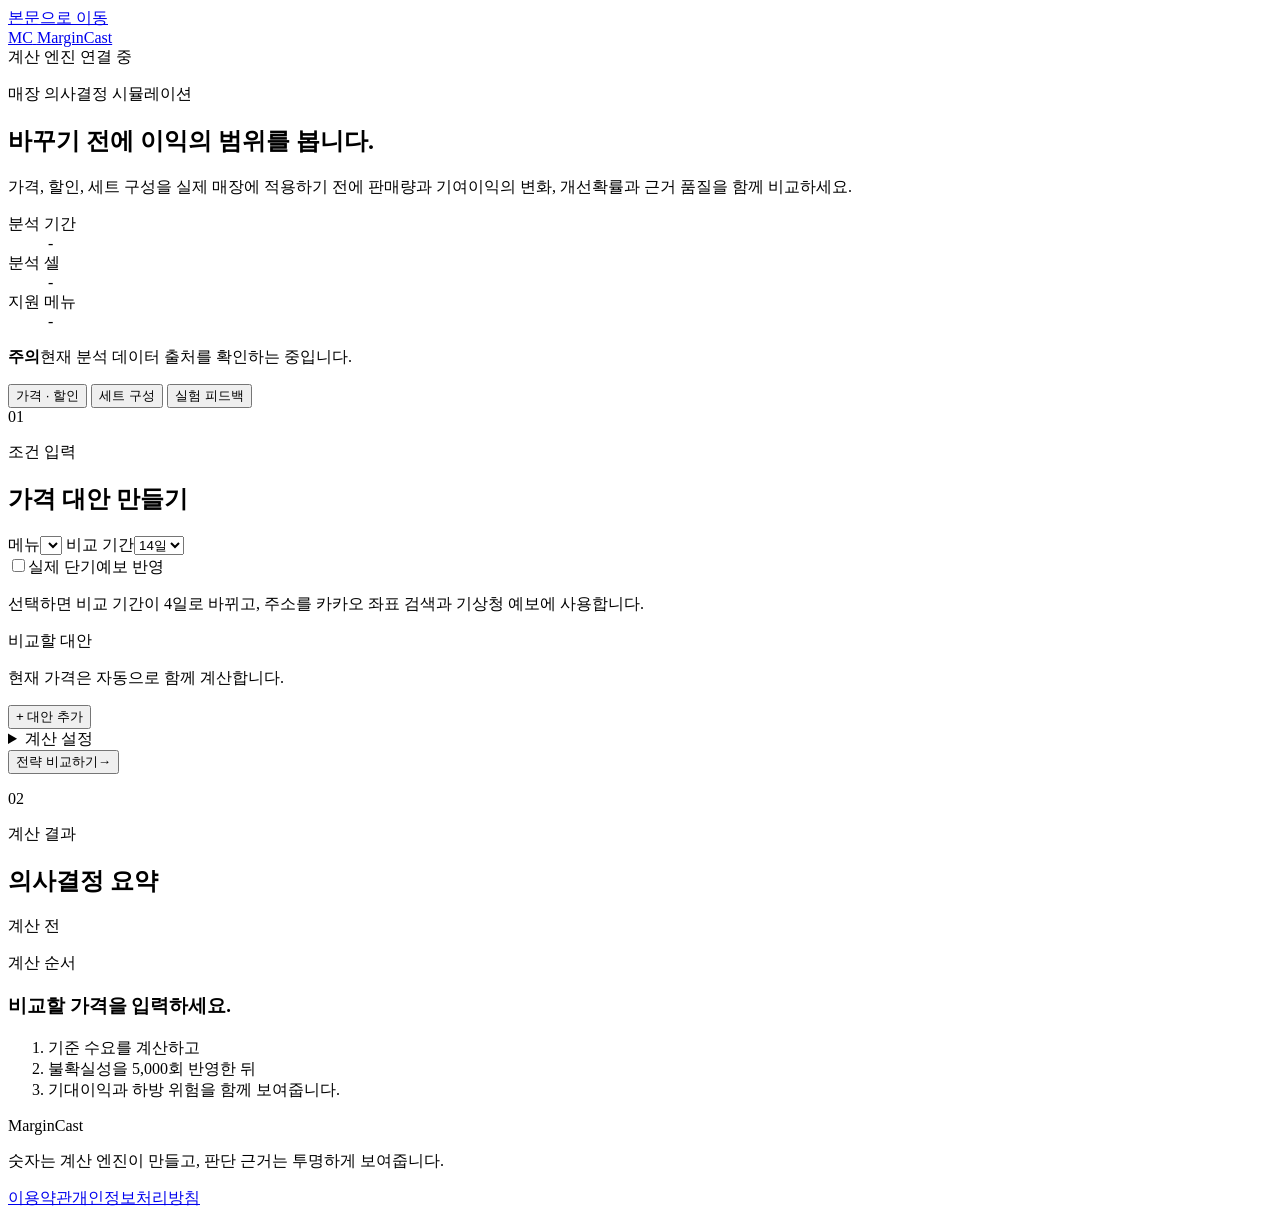
==== commit a042417b: "chore: 초기 UI 초안과 Agent fixture 보존" ====
--- a/web/index.html
+++ b/web/index.html
@@ -3,8 +3,8 @@
 <head>
   <meta charset="utf-8">
   <meta name="viewport" content="width=device-width, initial-scale=1">
-  <meta name="description" content="POS 데이터와 메뉴 원가로 가격·세트 전략을 실행 전에 검토하는 MarginCast">
-  <title>MarginCast — 매장 전략 시뮬레이션</title>
+  <meta name="description" content="가격·할인·세트 전략을 실행 전에 비교하는 MarginCast">
+  <title>MarginCast · 매장 전략 시뮬레이션</title>
   <link rel="stylesheet" href="/assets/styles.css">
 </head>
 <body>
@@ -13,352 +13,246 @@
   <header class="site-header">
     <a class="brand" href="/" aria-label="MarginCast 홈">
       <span class="brand-mark" aria-hidden="true">MC</span>
-      <span class="brand-copy">
-        <strong>MarginCast</strong>
-        <small>Decision Engine</small>
-      </span>
+      <span>MarginCast</span>
     </a>
-    <div class="header-actions">
-      <span class="service-status"><i aria-hidden="true"></i><span id="service-status">계산 엔진 연결 중</span></span>
-      <button class="new-chat-button" id="new-chat" type="button" hidden>새 대화</button>
+    <div class="service-status" aria-live="polite">
+      <span class="status-dot" id="status-dot"></span>
+      <span id="service-status">계산 엔진 연결 중</span>
     </div>
   </header>
 
-  <nav class="app-tabs" aria-label="주요 화면" role="tablist">
-    <button class="app-tab is-active" id="dashboard-tab" role="tab" aria-selected="true" tabindex="0" aria-controls="dashboard-panel" data-panel="dashboard">대시보드</button>
-    <button class="app-tab" id="menus-tab" role="tab" aria-selected="false" tabindex="-1" aria-controls="menus-panel" data-panel="menus">메뉴 관리</button>
-    <button class="app-tab" id="strategy-tab" role="tab" aria-selected="false" tabindex="-1" aria-controls="strategy-panel" data-panel="strategy">전략 시뮬레이션</button>
-    <button class="app-tab" id="agent-tab" role="tab" aria-selected="false" tabindex="-1" aria-controls="agent-panel" data-panel="agent">AI 상담</button>
-  </nav>
-
   <main id="main-content">
-    <section class="page" id="dashboard-panel" role="tabpanel" aria-labelledby="dashboard-tab">
-      <div class="page-head">
-        <div>
-          <p class="eyebrow">STORE OVERVIEW</p>
-          <h1 class="page-title">우리 매장의 데이터로<br>전략을 검토합니다.</h1>
-        </div>
-        <p class="page-copy">POS 데이터와 메뉴 원가를 기준으로 가격·세트 전략의 이익 범위를 실행 전에 비교합니다.</p>
+    <section class="intro" aria-labelledby="page-title">
+      <div class="intro-head">
+        <p class="eyebrow">매장 의사결정 시뮬레이션</p>
+        <h1 id="page-title">바꾸기 전에 <span class="nowrap">이익의 범위를</span> <span class="nowrap">봅니다.</span></h1>
       </div>
-
-      <p class="notice-strip is-info" id="demo-notice"><strong>데모</strong><span>매장 데이터 상태를 확인하는 중입니다.</span></p>
-
-      <section class="block" aria-labelledby="pos-title">
-        <div class="block-head"><h2 id="pos-title">매장 데이터 상태</h2><span class="tag" id="pos-tag">확인 중</span></div>
-        <dl class="status-grid" id="status-grid">
-          <div><dt>POS 연동 상태</dt><dd id="st-connection">-</dd><small id="st-connection-note"></small></div>
-          <div><dt>최근 동기화</dt><dd id="st-synced">-</dd><small id="st-synced-note"></small></div>
-          <div><dt>주문 데이터</dt><dd id="st-orders">-</dd><small id="st-orders-note"></small></div>
-          <div><dt>메뉴 개수</dt><dd id="st-menus">-</dd><small id="st-menus-note"></small></div>
-          <div><dt>분석 가능 메뉴</dt><dd id="st-analyzable">-</dd><small id="st-analyzable-note"></small></div>
-          <div><dt>데이터 출처</dt><dd id="st-dataset">-</dd><small id="st-dataset-note"></small></div>
-        </dl>
-        <div class="block-actions">
-          <button class="text-button" type="button" data-goto="menus">메뉴 관리에서 원가 확인하기 →</button>
-          <button class="text-button" type="button" data-goto="strategy">전략 시뮬레이션 시작하기 →</button>
+      <p class="intro-copy">
+        가격, 할인, 세트 구성을 실제 매장에 적용하기 전에 판매량과 기여이익의 변화,
+        개선확률과 근거 품질을 함께 비교하세요.
+      </p>
+      <dl class="data-strip" aria-label="현재 분석 데이터">
+        <div><dt>분석 기간</dt><dd id="data-days">-</dd></div>
+        <div><dt>분석 셀</dt><dd id="data-rows">-</dd></div>
+        <div><dt>지원 메뉴</dt><dd id="menu-count">-</dd></div>
+      </dl>
+      <p class="data-provenance" id="data-provenance"><strong>주의</strong><span id="data-provenance-text">현재 분석 데이터 출처를 확인하는 중입니다.</span></p>
+    </section>
+
+    <div class="mode-tabs" aria-label="시뮬레이션 종류" role="tablist">
+      <button class="mode-tab is-active" id="price-tab" role="tab" aria-selected="true" tabindex="0" aria-controls="price-panel" data-panel="price-panel">가격 · 할인</button>
+      <button class="mode-tab" id="bundle-tab" role="tab" aria-selected="false" tabindex="-1" aria-controls="bundle-panel" data-panel="bundle-panel">세트 구성</button>
+      <button class="mode-tab" id="feedback-tab" role="tab" aria-selected="false" tabindex="-1" aria-controls="feedback-panel" data-panel="feedback-panel">실험 피드백</button>
+    </div>
+
+    <section class="simulator" id="price-panel" role="tabpanel" aria-labelledby="price-tab">
+      <form class="control-panel" id="price-form">
+        <div class="panel-heading">
+          <span class="step-number">01</span>
+          <div><p class="section-kicker">조건 입력</p><h2>가격 대안 만들기</h2></div>
+        </div>
+
+        <div class="form-grid compact-grid">
+          <label class="wide">메뉴<select id="menu-select" name="menu_id" required></select></label>
+          <label>비교 기간<select id="price-horizon" name="horizon_days"><option value="4">4일</option><option value="7">7일</option><option value="14" selected>14일</option><option value="30">30일</option></select></label>
+        </div>
+
+        <div class="forecast-option">
+          <label class="check-label"><input id="use-forecast" type="checkbox"><span>실제 단기예보 반영</span></label>
+          <p>선택하면 비교 기간이 4일로 바뀌고, 주소를 카카오 좌표 검색과 기상청 예보에 사용합니다.</p>
+          <div id="forecast-address-field" hidden>
+            <label>매장 주소<input id="store-address" maxlength="200" autocomplete="street-address" placeholder="도로명 또는 지번 주소"></label>
+          </div>
+        </div>
+
+        <div class="scenario-heading">
+          <div><span class="field-label">비교할 대안</span><p>현재 가격은 자동으로 함께 계산합니다.</p></div>
+          <button class="text-button" type="button" id="add-scenario">+ 대안 추가</button>
+        </div>
+        <div class="scenario-list" id="scenario-list"></div>
+
+        <details class="advanced-options">
+          <summary>계산 설정</summary>
+          <div class="form-grid compact-grid">
+            <label>Monte Carlo 반복<input id="price-simulations" type="number" min="100" max="50000" step="100" value="5000"></label>
+            <label>재현 seed<input id="price-seed" type="number" min="0" max="4294967295" value="42"></label>
+          </div>
+        </details>
+
+        <button class="primary-button" id="price-submit" type="submit"><span>전략 비교하기</span><span aria-hidden="true">→</span></button>
+        <p class="form-message" id="price-message" role="alert"></p>
+      </form>
+
+      <section class="result-panel" aria-labelledby="price-result-title">
+        <div class="panel-heading result-heading">
+          <span class="step-number">02</span>
+          <div><p class="section-kicker">계산 결과</p><h2 id="price-result-title">의사결정 요약</h2></div>
+          <span class="decision-badge is-idle" id="price-decision">계산 전</span>
+        </div>
+
+        <div class="empty-result" id="price-empty">
+          <p class="empty-index">계산 순서</p>
+          <h3>비교할 가격을 입력하세요.</h3>
+          <ol><li>기준 수요를 계산하고</li><li>불확실성을 5,000회 반영한 뒤</li><li>기대이익과 하방 위험을 함께 보여줍니다.</li></ol>
+        </div>
+
+        <div class="result-content" id="price-result" hidden>
+          <p class="preview-note" id="price-preview-note" hidden>기본 조건으로 미리 계산한 예시입니다. 왼쪽에서 조건을 바꾼 뒤 다시 비교하세요.</p>
+          <p class="recommendation-name" id="price-recommendation-name"></p>
+          <p class="recommendation-reason" id="price-recommendation-reason"></p>
+          <p class="context-line" id="price-weather-context"></p>
+          <div class="metric-grid">
+            <div class="metric-primary"><span>기대 기여이익 변화</span><strong id="price-profit-delta">-</strong></div>
+            <div><span>80% 예상 범위</span><strong id="price-profit-range">-</strong></div>
+            <div><span>개선확률</span><strong id="price-success">-</strong></div>
+            <div><span>근거 품질</span><strong id="price-confidence">-</strong></div>
+          </div>
+          <div class="comparison-block">
+            <div class="result-subheading"><h3>전략별 기여이익</h3><span>막대는 기대값 기준</span></div>
+            <div class="bar-chart" id="price-chart"></div>
+          </div>
+          <aside class="evidence-note"><span>해석 기준</span><p id="price-evidence"></p></aside>
         </div>
       </section>
-
-      <div class="two-column">
-        <section class="block" aria-labelledby="fee-title">
-          <div class="block-head"><h2 id="fee-title">수수료</h2><span class="tag">현재 엔진 적용값 · 읽기 전용</span></div>
-          <table class="fee-table">
-            <thead><tr><th scope="col">채널</th><th scope="col" class="num">플랫폼</th><th scope="col" class="num">결제</th></tr></thead>
-            <tbody id="fee-rows"></tbody>
-          </table>
-          <p class="hint">계산 엔진이 실제로 사용하는 값입니다. 기여이익은 할인 후 매출에서 식재료 원가와 이 수수료를 뺀 값입니다.</p>
-        </section>
-
-        <section class="block" aria-labelledby="location-title">
-          <div class="block-head"><h2 id="location-title">매장 위치</h2><span class="tag">준비 중</span></div>
-          <p class="location-status" id="location-status"></p>
-          <p class="hint">현재 위치 사용과 매장 검색은 다음 단계에서 제공됩니다. 그 전까지 가격 분석은 최근 관측 날씨를 기준으로 합니다.</p>
-        </section>
+    </section>
+
+    <section class="simulator" id="bundle-panel" role="tabpanel" aria-labelledby="bundle-tab" hidden>
+      <form class="control-panel" id="bundle-form">
+        <div class="panel-heading">
+          <span class="step-number">01</span>
+          <div><p class="section-kicker">가정 입력</p><h2>세트 전략 만들기</h2></div>
+        </div>
+        <label>전략 이름<input id="bundle-name" value="치킨마요 · 콜라 세트" maxlength="50" required></label>
+        <div class="form-grid compact-grid">
+          <label>세트 가격<input id="bundle-price" type="number" min="1000" max="100000" step="100" value="10000" required><small>원</small></label>
+          <label>비교 기간<select id="bundle-horizon"><option value="7">7일</option><option value="14" selected>14일</option><option value="30">30일</option></select></label>
+        </div>
+        <div class="rate-grid">
+          <label>단품 고객 전환율<input id="take-rate" type="number" min="0" max="100" step="1" value="30"><small>%</small></label>
+          <label>기존 동시구매 전환율<input id="copurchase-rate" type="number" min="0" max="100" step="1" value="55"><small>%</small></label>
+          <label>신규 수요율<input id="incremental-rate" type="number" min="0" max="100" step="1" value="10"><small>%</small></label>
+          <label>다른 메뉴 잠식률<input id="cannibalization-rate" type="number" min="0" max="100" step="1" value="2"><small>%</small></label>
+        </div>
+        <p class="assumption-warning"><strong>가정</strong>네 비율은 아직 관측값이 아닌 실험 가정입니다. 근거 품질은 보수적으로 제한됩니다.</p>
+        <button class="primary-button" id="bundle-submit" type="submit"><span>세트 효과 계산하기</span><span aria-hidden="true">→</span></button>
+        <p class="form-message" id="bundle-message" role="alert"></p>
+      </form>
+
+      <section class="result-panel" aria-labelledby="bundle-result-title">
+        <div class="panel-heading result-heading">
+          <span class="step-number">02</span>
+          <div><p class="section-kicker">계산 결과</p><h2 id="bundle-result-title">세트 판단 요약</h2></div>
+          <span class="decision-badge is-idle" id="bundle-decision">계산 전</span>
+        </div>
+        <div class="empty-result" id="bundle-empty">
+          <p class="empty-index">세트 가정</p>
+          <h3>전환과 잠식 가정을 조정하세요.</h3>
+          <p>예상 이익이 높더라도 근거가 가정뿐이면 작은 실험부터 권합니다.</p>
+        </div>
+        <div class="result-content" id="bundle-result" hidden>
+          <p class="preview-note" id="bundle-stale-note" hidden></p>
+          <p class="recommendation-name" id="bundle-recommendation-name"></p>
+          <p class="recommendation-reason" id="bundle-recommendation-reason"></p>
+          <div class="metric-grid">
+            <div class="metric-primary"><span>기대 기여이익 변화</span><strong id="bundle-profit-delta">-</strong></div>
+            <div><span>80% 예상 범위</span><strong id="bundle-profit-range">-</strong></div>
+            <div><span>개선확률</span><strong id="bundle-success">-</strong></div>
+            <div><span>근거 품질</span><strong id="bundle-confidence">-</strong></div>
+          </div>
+          <div class="flow-summary" id="bundle-orders"></div>
+          <aside class="evidence-note"><span>해석 기준</span><p id="bundle-evidence"></p></aside>
+        </div>
+      </section>
+    </section>
+
+    <section class="simulator" id="feedback-panel" role="tabpanel" aria-labelledby="feedback-tab" hidden>
+      <div class="control-panel">
+        <div class="panel-heading">
+          <span class="step-number">01</span>
+          <div><p class="section-kicker">예측 보존</p><h2>실험 계획 저장하기</h2></div>
+        </div>
+
+        <form id="feedback-plan-form">
+          <p class="assumption-warning" id="feedback-no-prediction"><strong>안내</strong>먼저 가격·할인 탭에서 전략을 계산하세요. 실행 전 예측 분포를 그대로 저장합니다.</p>
+          <div class="prediction-card" id="feedback-prediction" hidden>
+            <span>저장할 예측</span>
+            <strong id="feedback-strategy">-</strong>
+            <p id="feedback-prediction-copy"></p>
+          </div>
+          <label>실험 이름<input id="feedback-name" maxlength="80" required disabled></label>
+          <div class="form-grid compact-grid feedback-dates">
+            <label>시작일<input id="feedback-start" type="date" required disabled></label>
+            <label>종료일<input id="feedback-end" type="date" required disabled></label>
+          </div>
+          <button class="primary-button" id="feedback-plan-submit" type="submit" disabled><span>실험 계획 저장하기</span><span aria-hidden="true">→</span></button>
+          <p class="form-message" id="feedback-plan-message" role="alert"></p>
+        </form>
+
+        <div class="feedback-divider"><span>실험 종료 후</span></div>
+
+        <form id="feedback-form">
+          <label>완료할 실험
+            <select id="feedback-pending" disabled><option value="">저장된 계획 없음</option></select>
+          </label>
+          <div class="pending-card" id="feedback-pending-card" hidden></div>
+          <label>기준선 산정 방식
+            <select id="feedback-baseline-method" disabled>
+              <option value="matched_period">비슷한 이전 기간</option>
+              <option value="parallel_control">병행 대조군</option>
+            </select>
+          </label>
+          <div class="form-grid feedback-actual-grid">
+            <label>실제 판매량<input id="feedback-units" type="number" min="0" step="1" required disabled><small>개</small></label>
+            <label>실제 기여이익<input id="feedback-profit" type="number" step="1" required disabled><small>원</small></label>
+            <label>기준선 기여이익<input id="feedback-baseline-profit" type="number" step="1" required disabled><small>원</small></label>
+          </div>
+          <p class="field-help">기준선은 같은 기간의 대조군 또는 날씨·요일이 비슷한 이전 기간 합계입니다.</p>
+          <button class="primary-button" id="feedback-submit" type="submit" disabled><span>실제 결과 기록하기</span><span aria-hidden="true">→</span></button>
+          <p class="form-message" id="feedback-message" role="alert"></p>
+        </form>
       </div>
-    </section>
-
-    <section class="page" id="menus-panel" role="tabpanel" aria-labelledby="menus-tab" hidden>
-      <div class="page-head">
-        <div>
-          <p class="eyebrow">MENU MANAGEMENT</p>
-          <h1 class="page-title">메뉴와 원가</h1>
-        </div>
-        <p class="page-copy">POS에서 가져온 메뉴의 식재료 원가를 확인하고 수정하면 원가율과 단품 기여이익을 자동으로 계산합니다. 수정한 원가는 전략 시뮬레이션의 기여이익에도 반영됩니다.</p>
-      </div>
-
-      <div class="toolbar">
-        <p class="hint" id="menu-summary"></p>
-        <button class="solid-button" type="button" id="add-menu-toggle" aria-expanded="false" aria-controls="add-menu-form">+ 메뉴 추가</button>
-      </div>
-
-      <p class="formula-note">원가율 = 식재료 원가 ÷ 판매가 · 단품 기여이익 = 판매가 − 식재료 원가 − 수수료</p>
-      <p class="form-message" id="menu-message" role="alert"></p>
-
-      <form class="block add-menu" id="add-menu-form" hidden>
-        <div class="block-head"><h2>새 메뉴 추가</h2></div>
-        <div class="field-grid">
-          <label>메뉴명<input id="new-name" maxlength="30" required></label>
-          <label>카테고리<select id="new-category"><option value="MAIN">메인</option><option value="SIDE">사이드</option><option value="DRINK">음료</option></select></label>
-          <label>판매가<span class="input-unit"><input id="new-price" type="number" min="1000" max="100000" step="100" required><small>원</small></span></label>
-          <label>식재료 원가 <small class="label-hint">(1개당 재료비)</small><span class="input-unit"><input id="new-cost" type="number" min="0" max="100000" step="10" required><small>원</small></span></label>
-          <fieldset class="channel-field">
-            <legend>판매 채널</legend>
-            <label class="check"><input type="checkbox" name="new-channel" value="STORE" checked><span>매장</span></label>
-            <label class="check"><input type="checkbox" name="new-channel" value="DELIVERY" checked><span>배달</span></label>
-          </fieldset>
-        </div>
-        <dl class="preview-row" aria-live="polite">
-          <div><dt>원가율</dt><dd id="new-cost-rate">-</dd></div>
-          <div><dt>단품 기여이익</dt><dd id="new-contribution">-</dd></div>
-        </dl>
-        <p class="notice-strip is-wait"><strong>안내</strong><span>새 메뉴는 판매·가격 변경 이력이 없어 저장 후에도 가격 시뮬레이션과 성공확률을 제공하지 않습니다.</span></p>
-        <div class="form-actions">
-          <button class="solid-button" type="submit" id="add-menu-submit">메뉴 저장</button>
-          <button class="text-button" type="button" id="add-menu-cancel">닫기</button>
-        </div>
-        <p class="form-message" id="add-menu-message" role="alert"></p>
-      </form>
-
-      <div class="table-wrap">
-        <table class="menu-table" id="menu-table">
-          <thead>
-            <tr>
-              <th scope="col" data-debug-only>내부 ID</th>
-              <th scope="col">메뉴</th>
-              <th scope="col" class="num">판매가</th>
-              <th scope="col" class="num">식재료 원가</th>
-              <th scope="col" class="num">원가율</th>
-              <th scope="col" class="num">단품 기여이익</th>
-              <th scope="col">분석 상태</th>
-            </tr>
-          </thead>
-          <tbody id="menu-rows"></tbody>
-        </table>
-      </div>
-      <p class="hint">판매가는 POS 값이라 이 화면에서 수정하지 않습니다. 단품 기여이익은 매장·배달 판매 비중과 수수료를 반영한 1개당 값입니다. 원가를 고친 뒤 Enter 또는 [저장]을 누르세요.</p>
-    </section>
-
-    <section class="page" id="strategy-panel" role="tabpanel" aria-labelledby="strategy-tab" hidden>
-      <div class="page-head">
-        <div>
-          <p class="eyebrow">STRATEGY SIMULATION</p>
-          <h1 class="page-title">바꾸기 전에<br>이익의 범위를 봅니다.</h1>
-        </div>
-        <p class="page-copy">가격·할인 또는 세트 구성을 정하면 기여이익 변화와 개선확률, 근거 품질을 함께 보여줍니다.</p>
-      </div>
-
-      <div class="subtabs" role="tablist" aria-label="전략 종류">
-        <button class="subtab is-active" id="price-subtab" role="tab" aria-selected="true" tabindex="0" aria-controls="price-strategy" data-strategy="price">가격 · 할인</button>
-        <button class="subtab" id="bundle-subtab" role="tab" aria-selected="false" tabindex="-1" aria-controls="bundle-strategy" data-strategy="bundle">세트 구성</button>
-      </div>
-
-      <div class="simulator" id="price-strategy" role="tabpanel" aria-labelledby="price-subtab">
-        <form class="control-panel" id="price-form">
-          <div class="field-grid">
-            <label class="wide">메뉴<select id="price-menu" required></select></label>
-            <label>분석 기간<select id="price-horizon"><option value="7">7일</option><option value="14">14일</option><option value="30">30일</option></select></label>
-          </div>
-          <p class="hint" id="price-menu-note"></p>
-          <p class="cost-line" id="price-cost-line"></p>
-
-          <div class="scenario-heading">
-            <div><span class="field-label">변경 가격 또는 할인</span><p class="hint">현재 가격은 자동으로 함께 비교합니다. 할인은 정가에서 깎아 주는 금액입니다.</p></div>
-            <button class="text-button" type="button" id="add-scenario">+ 대안 추가</button>
-          </div>
-          <div class="scenario-list" id="scenario-list"></div>
-
-          <div class="debug-box" data-debug-only>
-            <p class="debug-title">개발자 설정 (?debug=1)</p>
-            <div class="field-grid">
-              <label>Monte Carlo 반복<input id="price-simulations" type="number" min="100" max="50000" step="100"></label>
-              <label>재현 seed<input id="price-seed" type="number" min="0" max="4294967295"></label>
-            </div>
-          </div>
-
-          <button class="solid-button block-button" id="price-submit" type="submit">전략 비교하기</button>
-          <p class="form-message" id="price-message" role="alert"></p>
-        </form>
-
-        <section class="result-panel" aria-labelledby="price-result-title">
-          <div class="result-head"><h2 id="price-result-title">의사결정 요약</h2><span class="decision-badge is-idle" id="price-decision">계산 전</span></div>
-          <div class="empty-result" id="price-empty">
-            <h4>비교할 가격을 입력하세요.</h4>
-            <p>기준 수요를 계산하고 불확실성을 반영해 기대 기여이익과 하방 위험을 함께 보여줍니다.</p>
-          </div>
-          <div class="result-content" id="price-result" hidden>
-            <p class="stale-note" id="price-stale" hidden>입력이 바뀌었습니다. 아래 결과는 이전 조건의 계산입니다. 다시 계산하세요.</p>
-            <p class="recommendation-name" id="price-recommendation-name"></p>
-            <p class="recommendation-guidance" id="price-guidance"></p>
-            <div class="metric-grid">
-              <div class="metric-primary"><span>기대 기여이익 변화</span><strong id="price-profit-delta">-</strong><small>현재 가격 대비, 선택 기간 동안의 기대값</small></div>
-              <div><span>80% 예상 범위</span><strong id="price-profit-range">-</strong><small>10번 중 8번은 이 범위 안</small></div>
-              <div><span>개선확률</span><strong id="price-success">-</strong><small>현재 가격보다 이익이 늘 가능성</small></div>
-              <div><span>근거 품질</span><strong id="price-confidence">-</strong><small>예측이 얼마나 탄탄한 데이터에 기대는지</small></div>
-            </div>
-            <p class="recommendation-reason"><span>판단 이유</span><em id="price-recommendation-reason"></em></p>
-            <div class="comparison-block">
-              <div class="result-subheading"><h4>전략별 기여이익</h4><span>막대는 기대값 기준</span></div>
-              <div class="bar-chart" id="price-chart"></div>
-            </div>
-            <aside class="evidence-note"><span>근거 자세히</span><p id="price-evidence"></p></aside>
-            <aside class="evidence-note"><span>계산 기준</span><p id="price-basis"></p></aside>
-            <details class="debug-box" data-debug-only><summary>모델 파라미터</summary><pre id="price-debug"></pre></details>
-          </div>
-        </section>
-      </div>
-
-      <div class="simulator" id="bundle-strategy" role="tabpanel" aria-labelledby="bundle-subtab" hidden>
-        <form class="control-panel" id="bundle-form">
-          <div class="field-grid">
-            <label class="wide">주메뉴<select id="bundle-main" required></select></label>
-          </div>
-          <fieldset class="component-field">
-            <legend>구성 메뉴 <small>(1~4개)</small></legend>
-            <div class="check-list" id="bundle-components"></div>
-          </fieldset>
-          <div class="field-grid">
-            <label>세트 가격<span class="input-unit"><input id="bundle-price" type="number" min="1000" max="100000" step="100" required><small>원</small></span></label>
-            <label>분석 기간<select id="bundle-horizon"><option value="7">7일</option><option value="14">14일</option><option value="30">30일</option></select></label>
-          </div>
-          <p class="hint" id="bundle-price-note"></p>
-          <p class="hint">새로 추가한 메뉴는 판매 이력이 쌓이면 세트 구성에 사용할 수 있습니다.</p>
-
-          <div class="debug-box" data-debug-only>
-            <p class="debug-title">개발자 설정 (?debug=1)</p>
-            <div class="field-grid">
-              <label>Monte Carlo 반복<input id="bundle-simulations" type="number" min="100" max="50000" step="100"></label>
-              <label>재현 seed<input id="bundle-seed" type="number" min="0" max="4294967295"></label>
-            </div>
-          </div>
-
-          <section class="observation" aria-labelledby="observation-title" aria-live="polite">
-            <h4 id="observation-title">POS에서 확인된 값 <small>(과거 주문 기준)</small></h4>
-            <dl class="observed-list" id="bundle-observed"></dl>
-            <h4>판매 데이터만으로 확인할 수 없는 값</h4>
-            <p class="hint">세트를 팔았을 때 어떻게 달라질지는 과거 주문만으로 알 수 없습니다. 아래 효과는 계획용 가정으로만 비교합니다.</p>
-            <ul class="unknown-list" id="bundle-unknown"></ul>
-          </section>
-
-          <button class="solid-button block-button" id="bundle-plan-submit" type="button">계획 시나리오로 비교</button>
-          <p class="hint plan-disclaimer">보수·기준·낙관 시나리오는 계획용 가정이며 실제 POS 데이터에서 추정된 값이 아닙니다.</p>
-          <details class="advanced-options" id="bundle-advanced">
-            <summary>고급 가정 직접 입력</summary>
-            <p class="hint">네 값을 모두 직접 입력해야 계산합니다. 비워 둔 값은 채우지 않으며, 입력한 값은 직접 입력한 가정으로 표시됩니다.</p>
-            <div class="field-grid" id="bundle-rate-grid">
-              <label>세트를 고르는 단품 고객 비율<span class="input-unit"><input data-rate="take_rate" type="number" min="0" max="100" step="1"><small>%</small></span></label>
-              <label>세트로 바꾸는 기존 동시구매 고객 비율<span class="input-unit"><input data-rate="copurchase_take_rate" type="number" min="0" max="100" step="1"><small>%</small></span></label>
-              <label>세트 때문에 새로 생기는 주문 비율<span class="input-unit"><input data-rate="incremental_demand_rate" type="number" min="0" max="100" step="1"><small>%</small></span></label>
-              <label>다른 메뉴에서 옮겨 오는 주문 비율<span class="input-unit"><input data-rate="cannibalization_rate" type="number" min="0" max="100" step="1"><small>%</small></span></label>
-            </div>
-            <div class="plan-values" id="bundle-plan-values" hidden>
-              <p class="plan-values-title">계획 시나리오가 사용하는 가정 (참고)</p>
-              <div class="table-wrap"><table class="plan-table"><thead><tr><th scope="col">시나리오</th><th scope="col" class="num">단품 전환</th><th scope="col" class="num">동시구매 전환</th><th scope="col" class="num">신규 수요</th><th scope="col" class="num">다른 메뉴 잠식</th></tr></thead><tbody id="bundle-plan-rows"></tbody></table></div>
-              <p class="hint" id="bundle-plan-disclaimer"></p>
-            </div>
-            <button class="ghost-button" id="bundle-manual-submit" type="button">직접 입력 값으로 계산</button>
-          </details>
-          <p class="form-message" id="bundle-message" role="alert"></p>
-        </form>
-
-        <section class="result-panel" aria-labelledby="bundle-result-title">
-          <div class="result-head"><h2 id="bundle-result-title">세트 판단 요약</h2></div>
-          <div class="empty-result" id="bundle-empty">
-            <h4>세트 구성을 고르면 관측값부터 보여줍니다.</h4>
-            <p>예상 이익이 높더라도 근거가 계획용 가정뿐이면 작은 실험부터 권합니다.</p>
-          </div>
-          <div class="result-content" id="bundle-result" hidden>
-            <p class="stale-note" id="bundle-stale" hidden>입력이 바뀌었습니다. 아래 결과는 이전 조건의 계산입니다. 다시 계산하세요.</p>
-            <p class="plan-banner" id="bundle-plan-banner"></p>
-            <div class="table-wrap">
-              <table class="bundle-table">
-                <thead><tr><th scope="col">시나리오</th><th scope="col" class="num">기대 기여이익 변화</th><th scope="col" class="num">80% 범위</th><th scope="col" class="num">개선확률</th><th scope="col">근거 품질</th><th scope="col">판단</th></tr></thead>
-                <tbody id="bundle-rows"></tbody>
-              </table>
-            </div>
-            <aside class="evidence-note"><span>근거 자세히</span><p id="bundle-evidence"></p></aside>
-            <aside class="evidence-note"><span>계산 기준</span><p id="bundle-basis"></p></aside>
-          </div>
-        </section>
-      </div>
-    </section>
-
-    <div class="workspace" id="agent-panel" role="tabpanel" aria-labelledby="agent-tab" hidden>
-      <aside class="context-rail" aria-labelledby="context-title">
-        <p class="eyebrow">AI 상담</p>
-        <h1 id="context-title" class="rail-title">가격을 바꾸기 전에<br>이익의 범위를 봅니다.</h1>
-        <p class="context-copy">
-          Agent는 질문을 정리하고 계산 도구를 호출합니다. 판매량, 이익, 확률과 판단은
-          MarginCast 계산 엔진의 결과만 보여드립니다.
-        </p>
-
-        <div class="scope-card">
-          <p class="scope-label">현재 지원</p>
-          <strong>메뉴 가격 시뮬레이션</strong>
-          <p>메뉴명과 변경할 가격을 말씀해주세요.</p>
-          <button class="example-prompt" type="button" data-prompt="치킨마요를 9,500원으로 올리면 어때?">
-            “치킨마요를 9,500원으로 올리면 어때?”
-          </button>
-        </div>
-
-        <dl class="trust-list">
-          <div><dt>계산</dt><dd>MarginCast Engine</dd></div>
-          <div><dt>판단</dt><dd>RECOMMEND · EXPERIMENT · HOLD</dd></div>
-          <div><dt>대화</dt><dd>Local Ollama</dd></div>
-        </dl>
-      </aside>
-
-      <section class="chat-panel" aria-labelledby="chat-title">
-        <div class="chat-heading">
-          <div>
-            <p class="section-label">DECISION CONVERSATION</p>
-            <h2 id="chat-title">가격 전략 상담</h2>
-          </div>
-          <p class="privacy-note">대화 원문은 장기 저장하지 않습니다</p>
-        </div>
-
-        <div class="message-list" id="chat-messages" aria-live="polite" aria-busy="false">
-          <article class="message message-agent message-welcome">
-            <span class="message-author">MarginCast Agent</span>
-            <p>검토할 메뉴와 변경 가격을 알려주세요. 필요한 값이 빠졌다면 하나씩 여쭤볼게요.</p>
-          </article>
-        </div>
-
-        <form class="chat-composer" id="chat-composer">
-          <label class="visually-hidden" for="chat-input">가격 전략 질문</label>
-          <textarea
-            id="chat-input"
-            name="message"
-            rows="1"
-            maxlength="2000"
-            placeholder="예: 치킨마요를 9,500원으로 올리면?"
-            required
-          ></textarea>
-          <button class="send-button" id="send-button" type="submit" aria-label="메시지 보내기">
-            <span>전송</span><span aria-hidden="true">↗</span>
-          </button>
-          <p class="composer-hint">Enter 전송 · Shift + Enter 줄바꿈</p>
-        </form>
+
+      <section class="result-panel" aria-labelledby="feedback-result-title">
+        <div class="panel-heading result-heading">
+          <span class="step-number">02</span>
+          <div><p class="section-kicker">보정 상태</p><h2 id="feedback-result-title">누적 실험 평가</h2></div>
+          <span class="decision-badge is-idle" id="feedback-count">0건</span>
+        </div>
+        <div class="empty-result" id="feedback-empty">
+          <p class="empty-index">예측 → 관찰</p>
+          <h3>실제 결과가 쌓이면 예측 품질을 확인합니다.</h3>
+          <p>한 건의 결과로 모델을 자동 변경하지 않고, 오차와 예측 구간 포함률을 먼저 봅니다.</p>
+        </div>
+        <div class="result-content" id="feedback-result" hidden>
+          <p class="recommendation-name" id="feedback-summary-title">누적 보정 상태</p>
+          <p class="recommendation-reason" id="feedback-last-result"></p>
+          <div class="metric-grid">
+            <div class="metric-primary"><span>기록된 실험</span><strong id="feedback-records">-</strong></div>
+            <div><span>이익 변화 평균 절대 오차</span><strong id="feedback-delta-mae">-</strong></div>
+            <div><span>이익 변화 80% 구간 포함률</span><strong id="feedback-coverage">-</strong></div>
+            <div><span>이익 개선 방향 정확도</span><strong id="feedback-direction">-</strong></div>
+          </div>
+          <aside class="evidence-note"><span>해석 기준</span><p>실험 수가 적을 때 비율은 크게 흔들립니다. 일관된 편향과 구간 포함률을 확인한 뒤 모델 보정을 결정하세요.</p></aside>
+        </div>
       </section>
-    </div>
+    </section>
   </main>
 
   <footer>
-    <strong>MarginCast</strong>
-    <p>합성 데이터 기반 프로토타입 · 실제 매장 성과를 보증하지 않습니다.</p>
+    <span>MarginCast</span>
+    <p>숫자는 계산 엔진이 만들고, 판단 근거는 투명하게 보여줍니다.</p>
+    <nav class="footer-links" aria-label="정책 문서"><a href="/terms.html">이용약관</a><a href="/privacy.html">개인정보처리방침</a></nav>
   </footer>
 
   <template id="scenario-template">
     <fieldset class="scenario-row">
       <legend class="visually-hidden">가격 대안</legend>
-      <label>변경 가격<span class="input-unit"><input class="scenario-price" type="number" min="1000" max="100000" step="100" required><small>원</small></span></label>
-      <label>할인<span class="input-unit"><input class="scenario-discount" type="number" min="0" step="100" value="0" required><small>원</small></span></label>
+      <label>이름<input class="scenario-name" maxlength="50" required></label>
+      <label>정가<input class="scenario-price" type="number" min="1000" max="100000" step="100" required><small>원</small></label>
+      <label>할인<input class="scenario-discount" type="number" min="0" step="100" value="0" required><small>원</small></label>
       <button class="remove-button" type="button" aria-label="이 대안 삭제">×</button>
     </fieldset>
   </template>
-
-  <script src="/assets/chat-core.js" defer></script>
-  <script src="/assets/store-model.js" defer></script>
   <script src="/assets/app.js" defer></script>
-  <script src="/assets/store-ui.js" defer></script>
 </body>
 </html>
